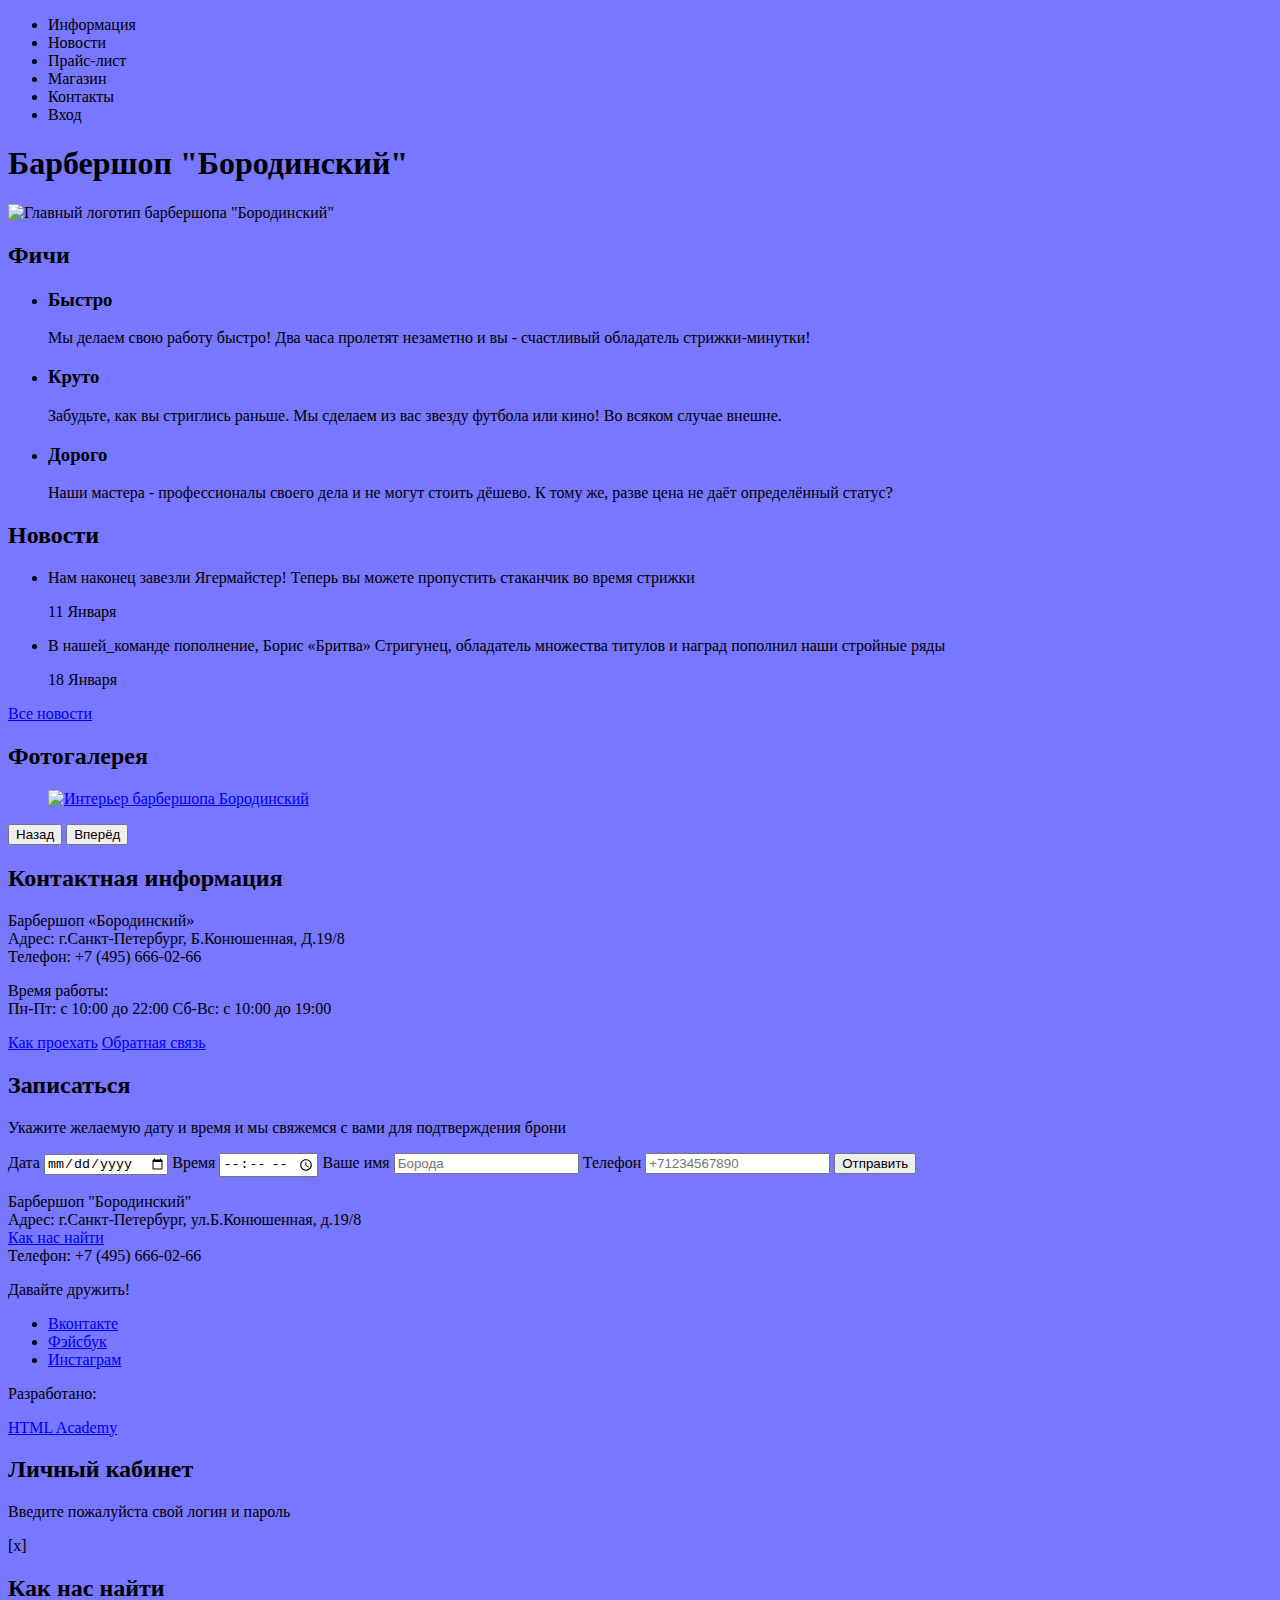
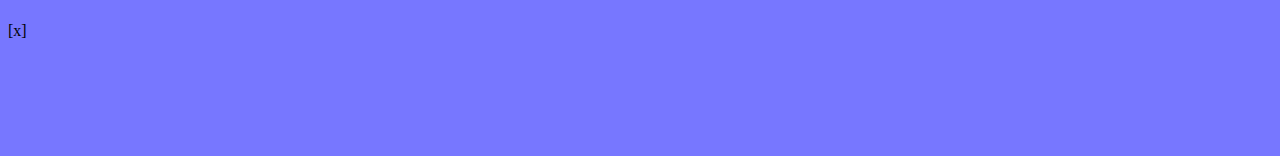
==== index.html @ 29674f90 "HA-0-Barbershop-1 Создал разметку главной страницы" ====
<!DOCTYPE html>

<html lang="ru-ru">
  <head>
    <meta charset="utf-8" />
    <meta name="viewport" content="width=device-width, initial-scale=1.0" />
    <!-- <link rel="stylesheet" href="style.css"> -->

    <link href="./../../Yoksel/Pixel-glass/styles.css" rel="stylesheet" />
    <script src="./../../Yoksel/Pixel-glass/script.js"></script>

    <!-- <link href="./../../Yoksel/outlineBorders.css " rel="stylesheet"> -->

    <style>
      html {
        background: #00f8 url(Layouts.jpg/barbershop-index.jpg) top no-repeat;
        height: 1756px;
      }

      Xbody {
        color: yellowgreen;
        opacity: 0.4;
      }

      /* 
		html>* {
			border: 1px solid crimson
		}

		html>*>* {
			border: 1px solid lime
		}

		html>*>*>* {
			border: 1px solid dodgerblue
		}
			 */
    </style>
    <title>Barbershop</title>
  </head>

  <body>
    <header class="header">
      <nav class="navigation">
        <ul class="site-navigation">
          <li>Информация</li>
          <li>Новости</li>
          <li>Прайс-лист</li>
          <li>Магазин</li>
          <li>Контакты</li>
          <li class="login-item">
            Вход
            <ul class="user-menu"></ul>
          </li>
        </ul>
      </nav>
    </header>

    <main>
      <h1 class="visually-hidden">Барбершоп "Бородинский"</h1>
      <div class="logo">
        <img src="logo.png" alt='Главный логотип барбершопа "Бородинский"' />
      </div>

      <section class="features">
        <h2 class="visually-hidden">Фичи</h2>
        <ul class="features-list">
          <li class="features-item">
            <h3>Быстро</h3>
            <p>Мы делаем свою работу быстро! Два часа пролетят незаметно и вы - счастливый обладатель стрижки-минутки!</p>
          </li>
          <li class="features-item">
            <h3>Круто</h3>
            <p>Забудьте, как вы стриглись раньше. Мы сделаем из вас звезду футбола или кино! Во всяком случае внешне.</p>
          </li>
          <li class="features-item">
            <h3>Дорого</h3>
            <p>Наши мастера - профессионалы своего дела и не могут стоить дёшево. К тому же, разве цена не даёт определённый статус?</p>
          </li>
        </ul>
      </section>

      <section class="news">
        <h2>Новости</h2>
        <ul class="news-list">
          <li class="news-item">
            <p>Нам наконец завезли Ягермайстер! Теперь вы можете пропустить стаканчик во время стрижки</p>
            <time datetime="01-11">11 Января</time>
          </li>
          <li class="news-item">
            <p>В нашей_команде пополнение, Борис «Бритва» Стригунец, обладатель множества титулов и наград пополнил наши стройные ряды</p>
            <time datetime="01-18">18 Января</time>
          </li>
        </ul>
        <a href="news.html" class="button">Все новости</a>
      </section>

      <section class="gallary">
        <h2>Фотогалерея</h2>
        <figure>
          <a href="images/interior.jpg"><img src="images/interior-small.jpg" alt="Интерьер барбершопа Бородинский" width="" height="" /></a>
        </figure>
        <button>Назад</button>
        <button>Вперёд</button>
      </section>

      <section class="contacts">
        <h2>Контактная информация</h2>
        <p>
          Барбершоп «Бородинский»<br />
          Адрес: г.Санкт-Петербург, Б.Конюшенная, Д.19/8<br />
          Телефон: +7 (495) 666-02-66
        </p>
        <p>
          Время работы:<br />
          Пн-Пт: с 10:00 до 22:00 Сб-Вс: с 10:00 до 19:00
        </p>
        <a class="button" href="map.html">Как проехать</a>
        <a class="button" href="feedback.html">Обратная связь</a>
      </section>

      <section class="appointment">
        <h2>Записаться</h2>
        <p>Укажите желаемую дату и время и мы свяжемся с вами для подтверждения брони</p>
        <form action="">
          <label for=""
            >Дата
            <input type="date" placeholder="18.10.2017" />
          </label>
          <label for=""
            >Время
            <input type="time" name="" id="" placeholder="10:00" />
          </label>
          <label for=""
            >Ваше имя
            <input type="text" placeholder="Борода" />
          </label>
          <label for=""
            >Телефон
            <input type="tel" name="" id="" placeholder="+71234567890" />
          </label>
          <button type="submit">Отправить</button>
        </form>
      </section>
    </main>

    <footer>
      <section class="footer-contacts">
        <p>
          Барбершоп "Бородинский"<br />
          Адрес: г.Санкт-Петербург, ул.Б.Конюшенная, д.19/8<br />
          <a href="map.html">Как нас найти</a><br />
          Телефон: +7 (495) 666-02-66
        </p>
      </section>
      <section class="footer-socials">
        <p>Давайте дружить!</p>
        <ul>
          <li>
            <a class="button vkontakte" href="http://vk.com" target="_blank" rel="noopener noreferrer">Вконтакте</a>
          </li>
          <li>
            <a class="button facebook" href="http://facebook.com" target="_blank" rel="noopener noreferrer">Фэйсбук</a>
          </li>
          <li>
            <a class="button instagram" href="http://instagram.com" target="_blank" rel="noopener noreferrer">Инстаграм</a>
          </li>
        </ul>
      </section>
      <section class="developer">
        <p>Разработано:</p>
        <a class="button" href="http://htmlacademy.ru" target="_blank" rel="noopener noreferrer">HTML Academy</a>
      </section>
    </footer>

    <section class="modal-login">
      <h2>Личный кабинет</h2>
      <p>Введите пожалуйста свой логин и пароль</p>
      <!-- форма для входа -->
      <span class="modal-close">[x]</span>
    </section>
    <section class="modal-map">
      <h2 class="visually-hidden">Как нас найти</h2>
      <!-- the map -->
      <span class="modal-close">[x]</span>
    </section>

    <!-- <script src="script.js"></script> -->
  </body>
</html>
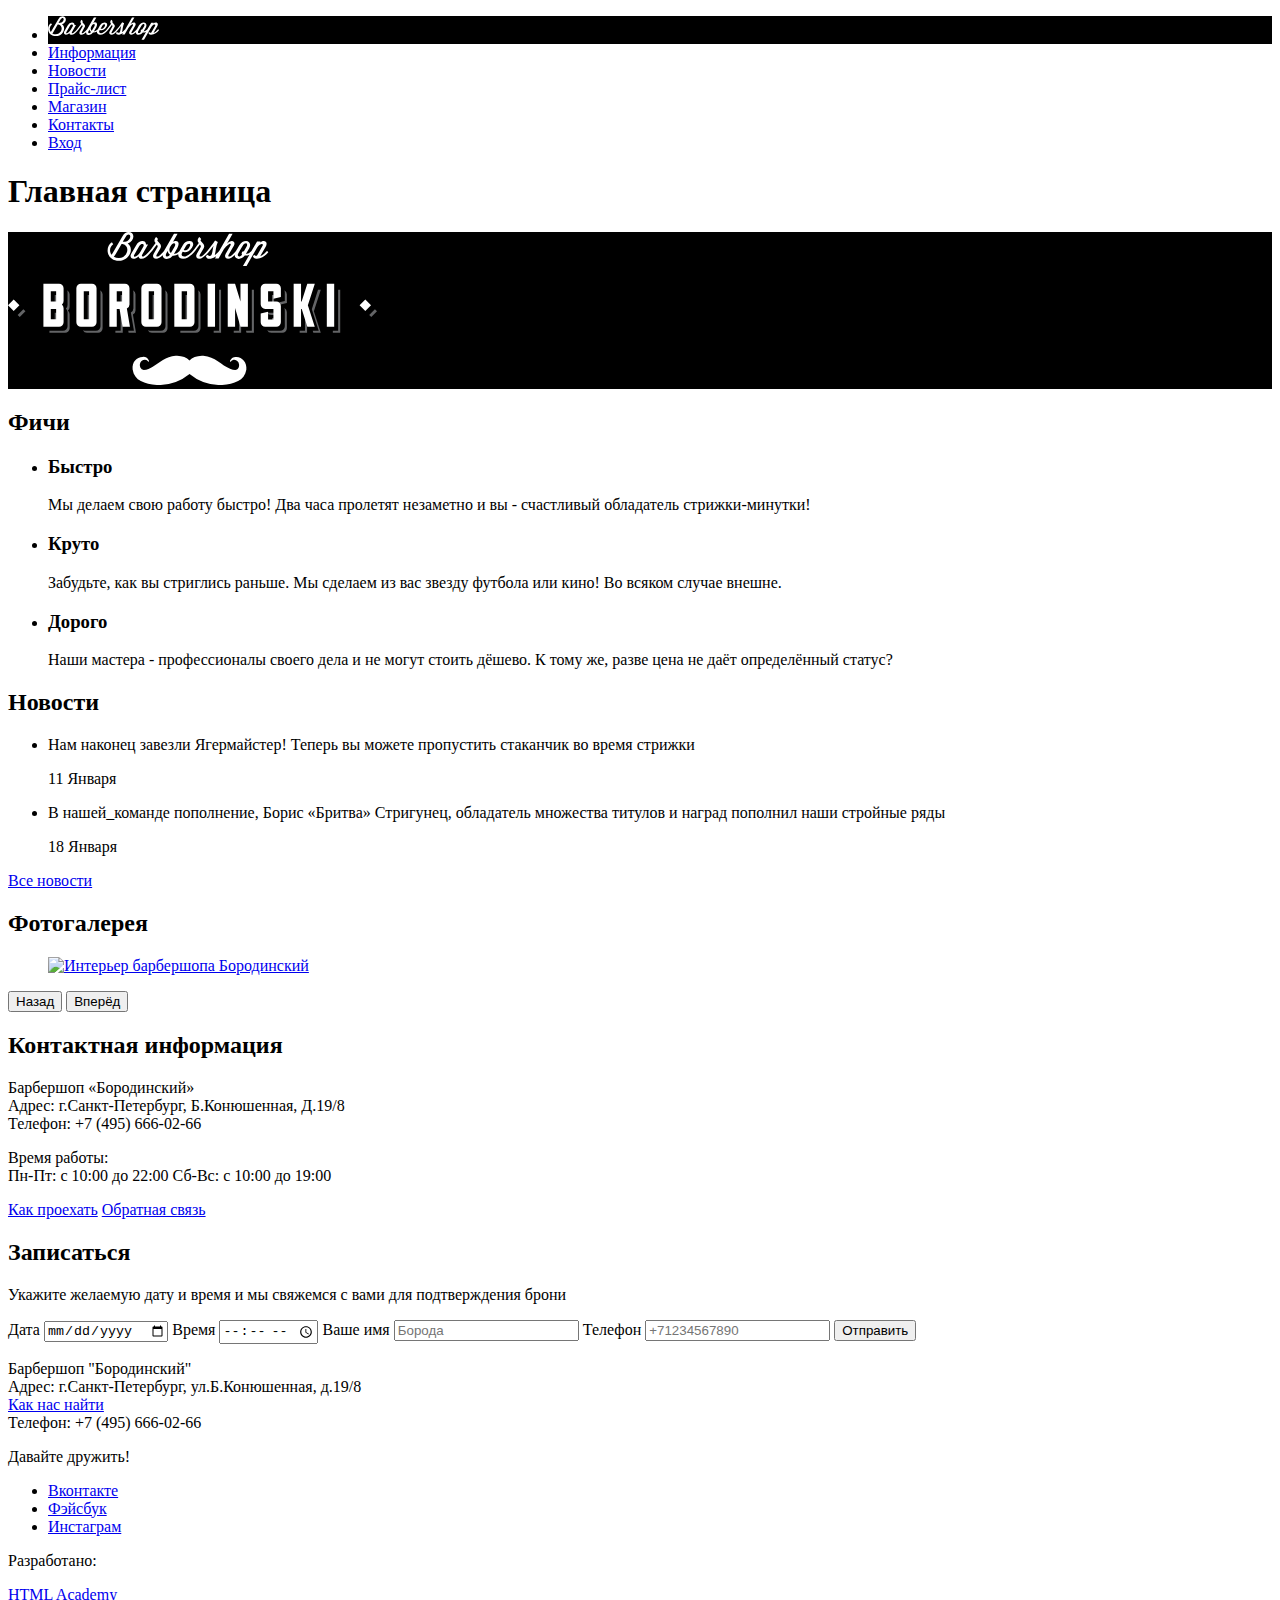
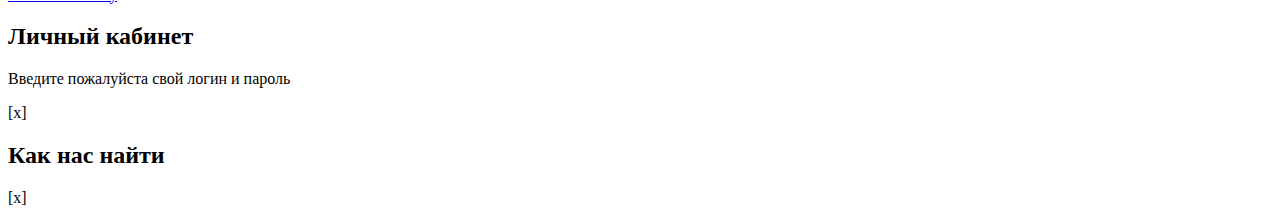
==== commit c99f7e89: "Написал страницу магазина и исправил главную" ====
--- a/index.html
+++ b/index.html
@@ -1,190 +1,161 @@
 <!DOCTYPE html>
 
 <html lang="ru-ru">
-  <head>
-    <meta charset="utf-8" />
-    <meta name="viewport" content="width=device-width, initial-scale=1.0" />
-    <!-- <link rel="stylesheet" href="style.css"> -->
 
-    <link href="./../../Yoksel/Pixel-glass/styles.css" rel="stylesheet" />
-    <script src="./../../Yoksel/Pixel-glass/script.js"></script>
+<head>
+  <meta charset="utf-8">
+  <meta name="viewport" content="width=device-width, initial-scale=1.0">
+  <link rel="stylesheet" href="Css/index.css">
 
-    <!-- <link href="./../../Yoksel/outlineBorders.css " rel="stylesheet"> -->
+  <title>Барбершоп «Бородинский»</title>
+</head>
 
-    <style>
-      html {
-        background: #00f8 url(Layouts.jpg/barbershop-index.jpg) top no-repeat;
-        height: 1756px;
-      }
+<body>
+  <header class="header">
+    <nav class="navigation">
+      <ul class="site-navigation">
+        <li class="visually-hidden item-logo">
+          <a><img src="Img/logo.svg" alt="Малый Логотип Бородинского" width="111" height="24"></a>
+        </li>
+        <li><a href="info.html">Информация</a></li>
+        <li><a href="news.html">Новости</a></li>
+        <li><a href="price.html">Прайс-лист</a></li>
+        <li><a href="shop.html">Магазин</a></li>
+        <li><a href="contacts.html">Контакты</a></li>
+        <li class="login-item">
+          <a href="#modal-login">Вход</a>
+          <ul class="user-navigation"></ul>
+        </li>
+      </ul>
+    </nav>
+  </header>
 
-      Xbody {
-        color: yellowgreen;
-        opacity: 0.4;
-      }
+  <main>
+    <h1 class="visually-hidden">Главная страница</h1>
+    <div class="main-logo">
+      <img src="Img/index-logo.svg" alt='Главный логотип барбершопа "Бородинский"' width="369" height="153">
+    </div>
 
-      /* 
-		html>* {
-			border: 1px solid crimson
-		}
-
-		html>*>* {
-			border: 1px solid lime
-		}
-
-		html>*>*>* {
-			border: 1px solid dodgerblue
-		}
-			 */
-    </style>
-    <title>Barbershop</title>
-  </head>
-
-  <body>
-    <header class="header">
-      <nav class="navigation">
-        <ul class="site-navigation">
-          <li>Информация</li>
-          <li>Новости</li>
-          <li>Прайс-лист</li>
-          <li>Магазин</li>
-          <li>Контакты</li>
-          <li class="login-item">
-            Вход
-            <ul class="user-menu"></ul>
-          </li>
-        </ul>
-      </nav>
-    </header>
-
-    <main>
-      <h1 class="visually-hidden">Барбершоп "Бородинский"</h1>
-      <div class="logo">
-        <img src="logo.png" alt='Главный логотип барбершопа "Бородинский"' />
-      </div>
-
-      <section class="features">
-        <h2 class="visually-hidden">Фичи</h2>
-        <ul class="features-list">
-          <li class="features-item">
-            <h3>Быстро</h3>
-            <p>Мы делаем свою работу быстро! Два часа пролетят незаметно и вы - счастливый обладатель стрижки-минутки!</p>
-          </li>
-          <li class="features-item">
-            <h3>Круто</h3>
-            <p>Забудьте, как вы стриглись раньше. Мы сделаем из вас звезду футбола или кино! Во всяком случае внешне.</p>
-          </li>
-          <li class="features-item">
-            <h3>Дорого</h3>
-            <p>Наши мастера - профессионалы своего дела и не могут стоить дёшево. К тому же, разве цена не даёт определённый статус?</p>
-          </li>
-        </ul>
-      </section>
-
-      <section class="news">
-        <h2>Новости</h2>
-        <ul class="news-list">
-          <li class="news-item">
-            <p>Нам наконец завезли Ягермайстер! Теперь вы можете пропустить стаканчик во время стрижки</p>
-            <time datetime="01-11">11 Января</time>
-          </li>
-          <li class="news-item">
-            <p>В нашей_команде пополнение, Борис «Бритва» Стригунец, обладатель множества титулов и наград пополнил наши стройные ряды</p>
-            <time datetime="01-18">18 Января</time>
-          </li>
-        </ul>
-        <a href="news.html" class="button">Все новости</a>
-      </section>
-
-      <section class="gallary">
-        <h2>Фотогалерея</h2>
-        <figure>
-          <a href="images/interior.jpg"><img src="images/interior-small.jpg" alt="Интерьер барбершопа Бородинский" width="" height="" /></a>
-        </figure>
-        <button>Назад</button>
-        <button>Вперёд</button>
-      </section>
-
-      <section class="contacts">
-        <h2>Контактная информация</h2>
-        <p>
-          Барбершоп «Бородинский»<br />
-          Адрес: г.Санкт-Петербург, Б.Конюшенная, Д.19/8<br />
-          Телефон: +7 (495) 666-02-66
-        </p>
-        <p>
-          Время работы:<br />
-          Пн-Пт: с 10:00 до 22:00 Сб-Вс: с 10:00 до 19:00
-        </p>
-        <a class="button" href="map.html">Как проехать</a>
-        <a class="button" href="feedback.html">Обратная связь</a>
-      </section>
-
-      <section class="appointment">
-        <h2>Записаться</h2>
-        <p>Укажите желаемую дату и время и мы свяжемся с вами для подтверждения брони</p>
-        <form action="">
-          <label for=""
-            >Дата
-            <input type="date" placeholder="18.10.2017" />
-          </label>
-          <label for=""
-            >Время
-            <input type="time" name="" id="" placeholder="10:00" />
-          </label>
-          <label for=""
-            >Ваше имя
-            <input type="text" placeholder="Борода" />
-          </label>
-          <label for=""
-            >Телефон
-            <input type="tel" name="" id="" placeholder="+71234567890" />
-          </label>
-          <button type="submit">Отправить</button>
-        </form>
-      </section>
-    </main>
-
-    <footer>
-      <section class="footer-contacts">
-        <p>
-          Барбершоп "Бородинский"<br />
-          Адрес: г.Санкт-Петербург, ул.Б.Конюшенная, д.19/8<br />
-          <a href="map.html">Как нас найти</a><br />
-          Телефон: +7 (495) 666-02-66
-        </p>
-      </section>
-      <section class="footer-socials">
-        <p>Давайте дружить!</p>
-        <ul>
-          <li>
-            <a class="button vkontakte" href="http://vk.com" target="_blank" rel="noopener noreferrer">Вконтакте</a>
-          </li>
-          <li>
-            <a class="button facebook" href="http://facebook.com" target="_blank" rel="noopener noreferrer">Фэйсбук</a>
-          </li>
-          <li>
-            <a class="button instagram" href="http://instagram.com" target="_blank" rel="noopener noreferrer">Инстаграм</a>
-          </li>
-        </ul>
-      </section>
-      <section class="developer">
-        <p>Разработано:</p>
-        <a class="button" href="http://htmlacademy.ru" target="_blank" rel="noopener noreferrer">HTML Academy</a>
-      </section>
-    </footer>
-
-    <section class="modal-login">
-      <h2>Личный кабинет</h2>
-      <p>Введите пожалуйста свой логин и пароль</p>
-      <!-- форма для входа -->
-      <span class="modal-close">[x]</span>
-    </section>
-    <section class="modal-map">
-      <h2 class="visually-hidden">Как нас найти</h2>
-      <!-- the map -->
-      <span class="modal-close">[x]</span>
+    <section class="features">
+      <h2 class="visually-hidden">Фичи</h2>
+      <ul class="features-list">
+        <li class="features-item">
+          <h3>Быстро</h3>
+          <p>Мы делаем свою работу быстро! Два часа пролетят незаметно и вы - счастливый обладатель стрижки-минутки!</p>
+        </li>
+        <li class="features-item">
+          <h3>Круто</h3>
+          <p>Забудьте, как вы стриглись раньше. Мы сделаем из вас звезду футбола или кино! Во всяком случае внешне.</p>
+        </li>
+        <li class="features-item">
+          <h3>Дорого</h3>
+          <p>Наши мастера - профессионалы своего дела и не могут стоить дёшево. К тому же, разве цена не даёт определённый статус?</p>
+        </li>
+      </ul>
     </section>
 
-    <!-- <script src="script.js"></script> -->
-  </body>
+    <section class="news">
+      <h2>Новости</h2>
+      <ul class="news-list">
+        <li class="news-item">
+          <p>Нам наконец завезли Ягермайстер! Теперь вы можете пропустить стаканчик во время стрижки</p>
+          <time datetime="01-11">11 Января</time>
+        </li>
+        <li class="news-item">
+          <p>В нашей_команде пополнение, Борис «Бритва» Стригунец, обладатель множества титулов и наград пополнил наши стройные ряды</p>
+          <time datetime="01-18">18 Января</time>
+        </li>
+      </ul>
+      <a href="news.html" class="button">Все новости</a>
+    </section>
+
+    <section class="gallary">
+      <h2>Фотогалерея</h2>
+      <figure>
+        <a href="Img/interior.jpg"><img src="Img/interior-small.jpg" alt="Интерьер барбершопа Бородинский" width="" height=""></a>
+      </figure>
+      <button>Назад</button>
+      <button>Вперёд</button>
+    </section>
+
+    <section class="contacts">
+      <h2>Контактная информация</h2>
+      <p>
+        Барбершоп «Бородинский»<br>
+        Адрес: г.Санкт-Петербург, Б.Конюшенная, Д.19/8<br>
+        Телефон: +7 (495) 666-02-66
+      </p>
+      <p>
+        Время работы:<br>
+        Пн-Пт: с 10:00 до 22:00 Сб-Вс: с 10:00 до 19:00
+      </p>
+      <a class="button" href="#modal-map">Как проехать</a>
+      <a class="button" href="feedback.html">Обратная связь</a>
+    </section>
+
+    <section class="appointment">
+      <h2>Записаться</h2>
+      <p>Укажите желаемую дату и время и мы свяжемся с вами для подтверждения брони</p>
+      <form action="">
+        <label>Дата
+          <input type="date">
+        </label>
+        <label>Время
+          <input type="time">
+        </label>
+        <label>Ваше имя
+          <input type="text" placeholder="Борода">
+        </label>
+        <label>Телефон
+          <input type="tel" placeholder="+71234567890">
+        </label>
+        <button type="submit">Отправить</button>
+      </form>
+    </section>
+  </main>
+
+  <footer>
+    <div class="footer-contacts">
+      <p>
+        Барбершоп "Бородинский"<br>
+        Адрес: г.Санкт-Петербург, ул.Б.Конюшенная, д.19/8<br>
+        <a href="map.html">Как нас найти</a><br>
+        Телефон: +7 (495) 666-02-66
+      </p>
+    </div>
+    <div class="footer-socials">
+      <p>Давайте дружить!</p>
+      <ul>
+        <li>
+          <a class="button vkontakte" href="http://vk.com" target="_blank" rel="noopener noreferrer">Вконтакте</a>
+        </li>
+        <li>
+          <a class="button facebook" href="http://facebook.com" target="_blank" rel="noopener noreferrer">Фэйсбук</a>
+        </li>
+        <li>
+          <a class="button instagram" href="http://instagram.com" target="_blank" rel="noopener noreferrer">Инстаграм</a>
+        </li>
+      </ul>
+    </div>
+    <div class="developer">
+      <p>Разработано:</p>
+      <a class="button" href="http://htmlacademy.ru" target="_blank" rel="noopener noreferrer">HTML Academy</a>
+    </div>
+  </footer>
+
+  <section id="modal-login">
+    <h2>Личный кабинет</h2>
+    <p>Введите пожалуйста свой логин и пароль</p>
+    <!-- форма для входа -->
+    <span class="modal-close">[x]</span>
+  </section>
+  <section id="modal-map">
+    <h2 class="visually-hidden">Как нас найти</h2>
+    <!-- the map -->
+    <span class="modal-close">[x]</span>
+  </section>
+
+  <!-- <script src="script.js"></script> -->
+</body>
+
 </html>
--- a/Css/index.css
+++ b/Css/index.css
@@ -0,0 +1,4 @@
+.item-logo,
+.main-logo {
+  background-color: black;
+}
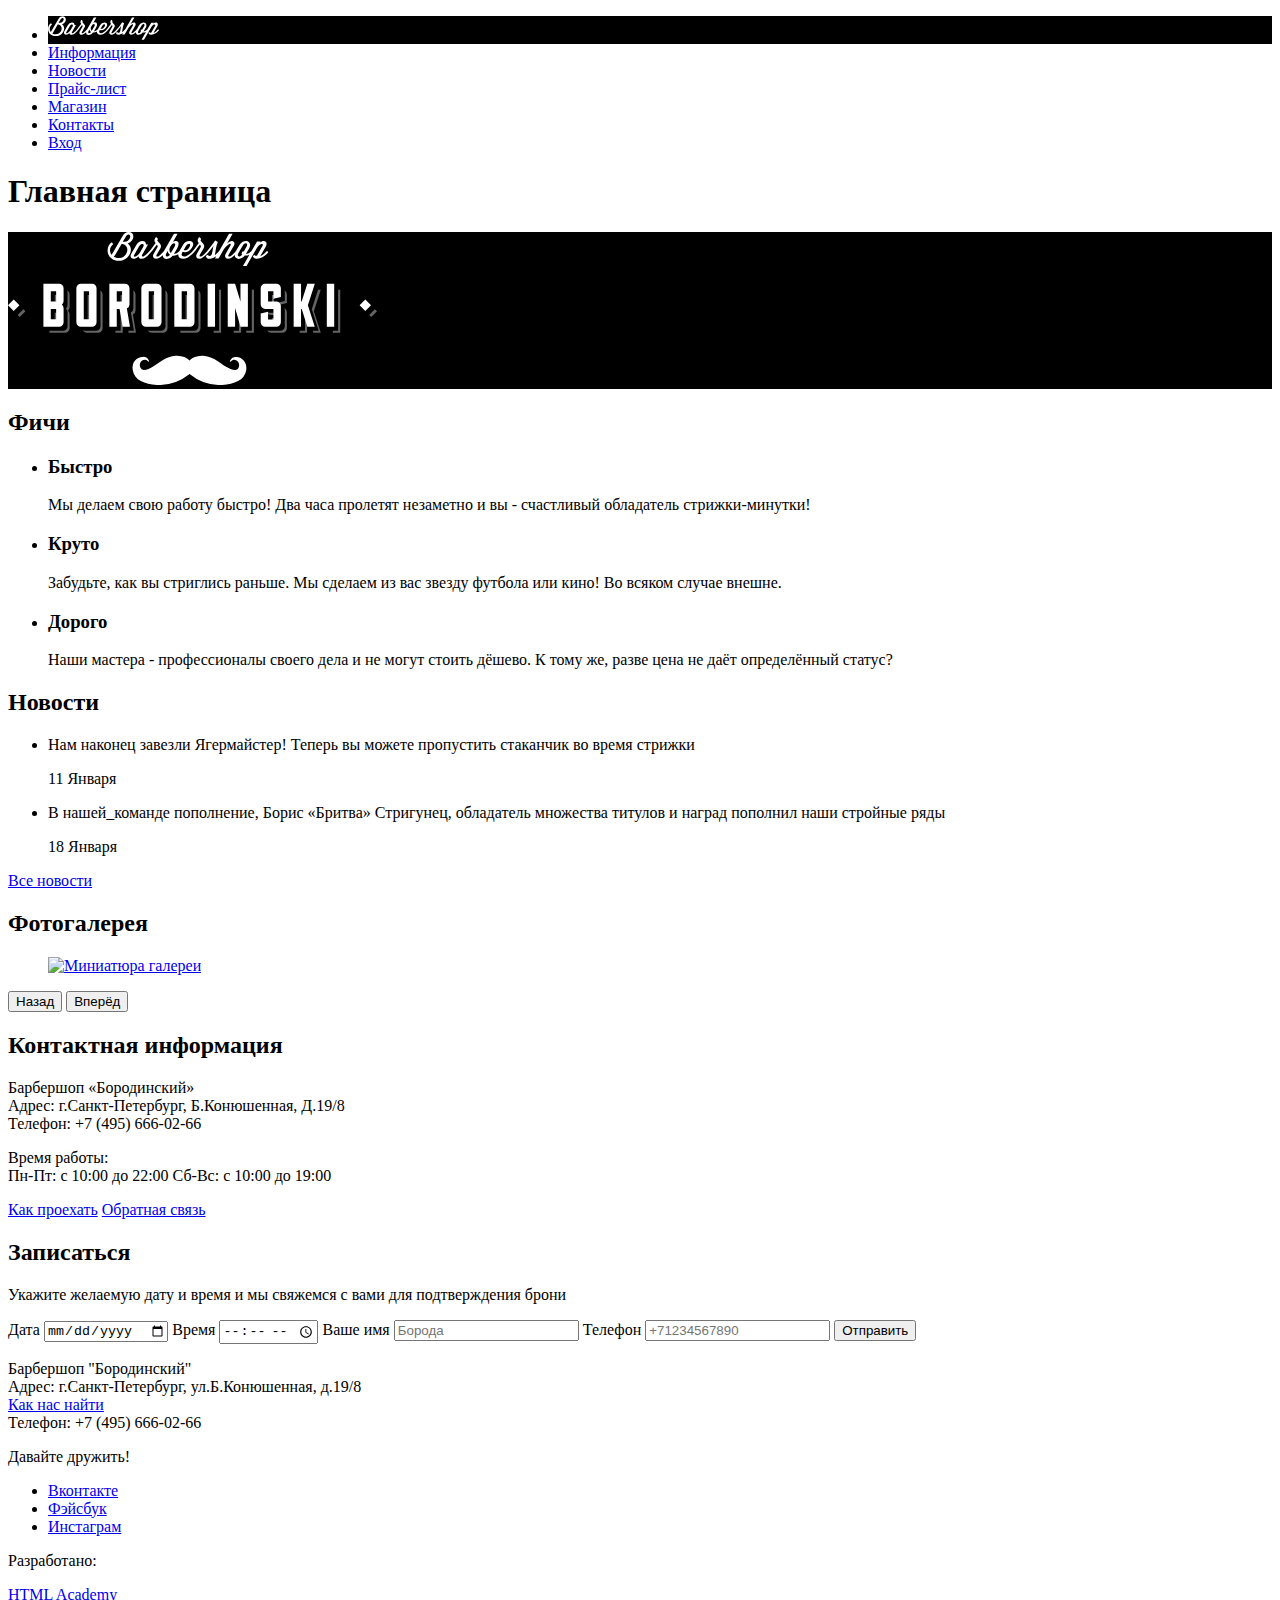
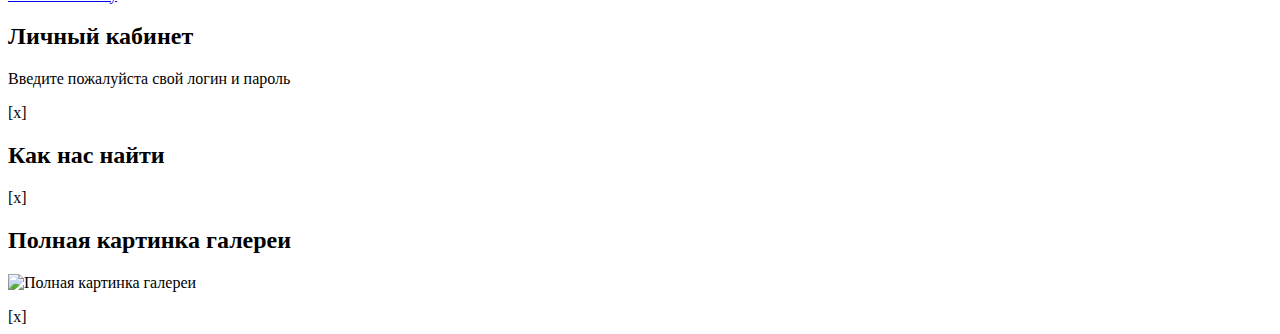
==== commit 63f9f5ad: "Написал страницу позиции товара." ====
--- a/index.html
+++ b/index.html
@@ -14,7 +14,7 @@
   <header class="header">
     <nav class="navigation">
       <ul class="site-navigation">
-        <li class="visually-hidden item-logo">
+        <li class="visually-hidden item-logo site-navigation--active">
           <a><img src="Img/logo.svg" alt="Малый Логотип Бородинского" width="111" height="24"></a>
         </li>
         <li><a href="info.html">Информация</a></li>
@@ -72,7 +72,8 @@
     <section class="gallary">
       <h2>Фотогалерея</h2>
       <figure>
-        <a href="Img/interior.jpg"><img src="Img/interior-small.jpg" alt="Интерьер барбершопа Бородинский" width="" height=""></a>
+        <a href="#modal-gallary-fig">
+          <img src="Img/fig-small.jpg" alt="Миниатюра галереи" width="200" height="150"></a>
       </figure>
       <button>Назад</button>
       <button>Вперёд</button>
@@ -96,7 +97,7 @@
     <section class="appointment">
       <h2>Записаться</h2>
       <p>Укажите желаемую дату и время и мы свяжемся с вами для подтверждения брони</p>
-      <form action="">
+      <form>
         <label>Дата
           <input type="date">
         </label>
@@ -154,6 +155,13 @@
     <!-- the map -->
     <span class="modal-close">[x]</span>
   </section>
+  <section id="modal-gallary-fig">
+    <h2>Полная картинка галереи</h2>
+    <p>
+      <img src="Img/fig.jpg" alt="Полная картинка галереи">
+    </p>
+    <span class="close">[x]</span>
+  </section>
 
   <!-- <script src="script.js"></script> -->
 </body>
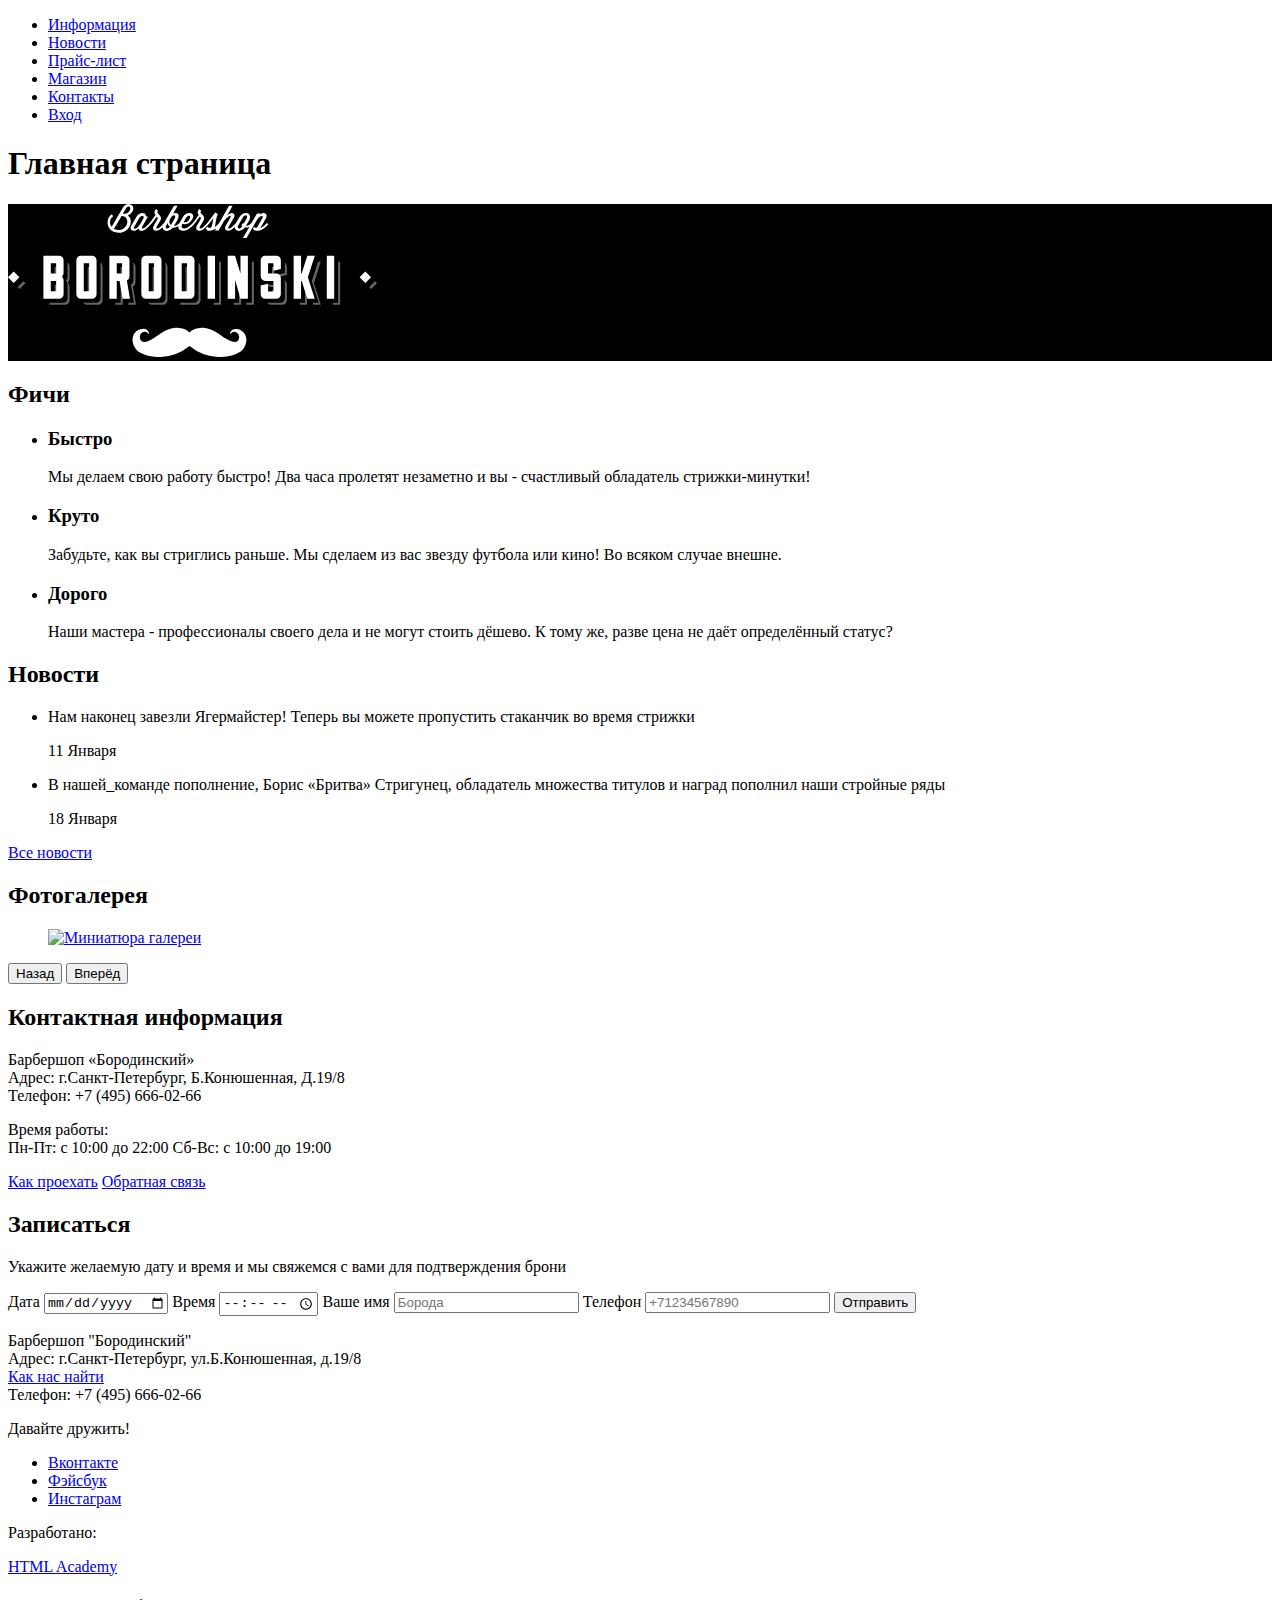
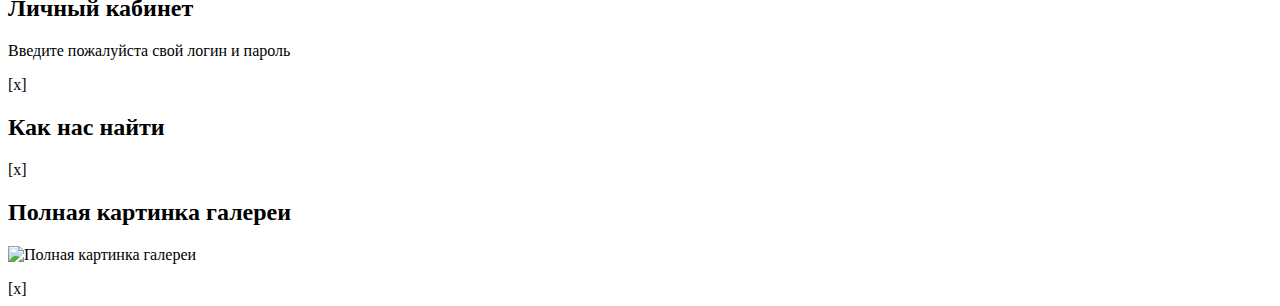
==== commit 9400e4b1: "Разметил страницу прайса. Мелкие правки." ====
--- a/index.html
+++ b/index.html
@@ -5,7 +5,7 @@
 <head>
   <meta charset="utf-8">
   <meta name="viewport" content="width=device-width, initial-scale=1.0">
-  <link rel="stylesheet" href="Css/index.css">
+  <link rel="stylesheet" href="Css/style.css">
 
   <title>Барбершоп «Бородинский»</title>
 </head>
@@ -14,8 +14,8 @@
   <header class="header">
     <nav class="navigation">
       <ul class="site-navigation">
-        <li class="visually-hidden item-logo site-navigation--active">
-          <a><img src="Img/logo.svg" alt="Малый Логотип Бородинского" width="111" height="24"></a>
+        <li class="visually-hidden item-logo site-navigation--active" hidden>
+          <a class="site-navigation--current"><img src="Img/logo.svg" alt="Малый Логотип Бородинского" width="111" height="24"></a>
         </li>
         <li><a href="info.html">Информация</a></li>
         <li><a href="news.html">Новости</a></li>
@@ -24,7 +24,7 @@
         <li><a href="contacts.html">Контакты</a></li>
         <li class="login-item">
           <a href="#modal-login">Вход</a>
-          <ul class="user-navigation"></ul>
+          <ul class="user-navigation" hidden></ul>
         </li>
       </ul>
     </nav>
--- a/Css/style.css
+++ b/Css/style.css
@@ -0,0 +1,9 @@
+.item-logo,
+.main-logo {
+  background-color: black;
+}
+
+x[hidden] {
+  display: block;
+  border: 2px solid red;
+}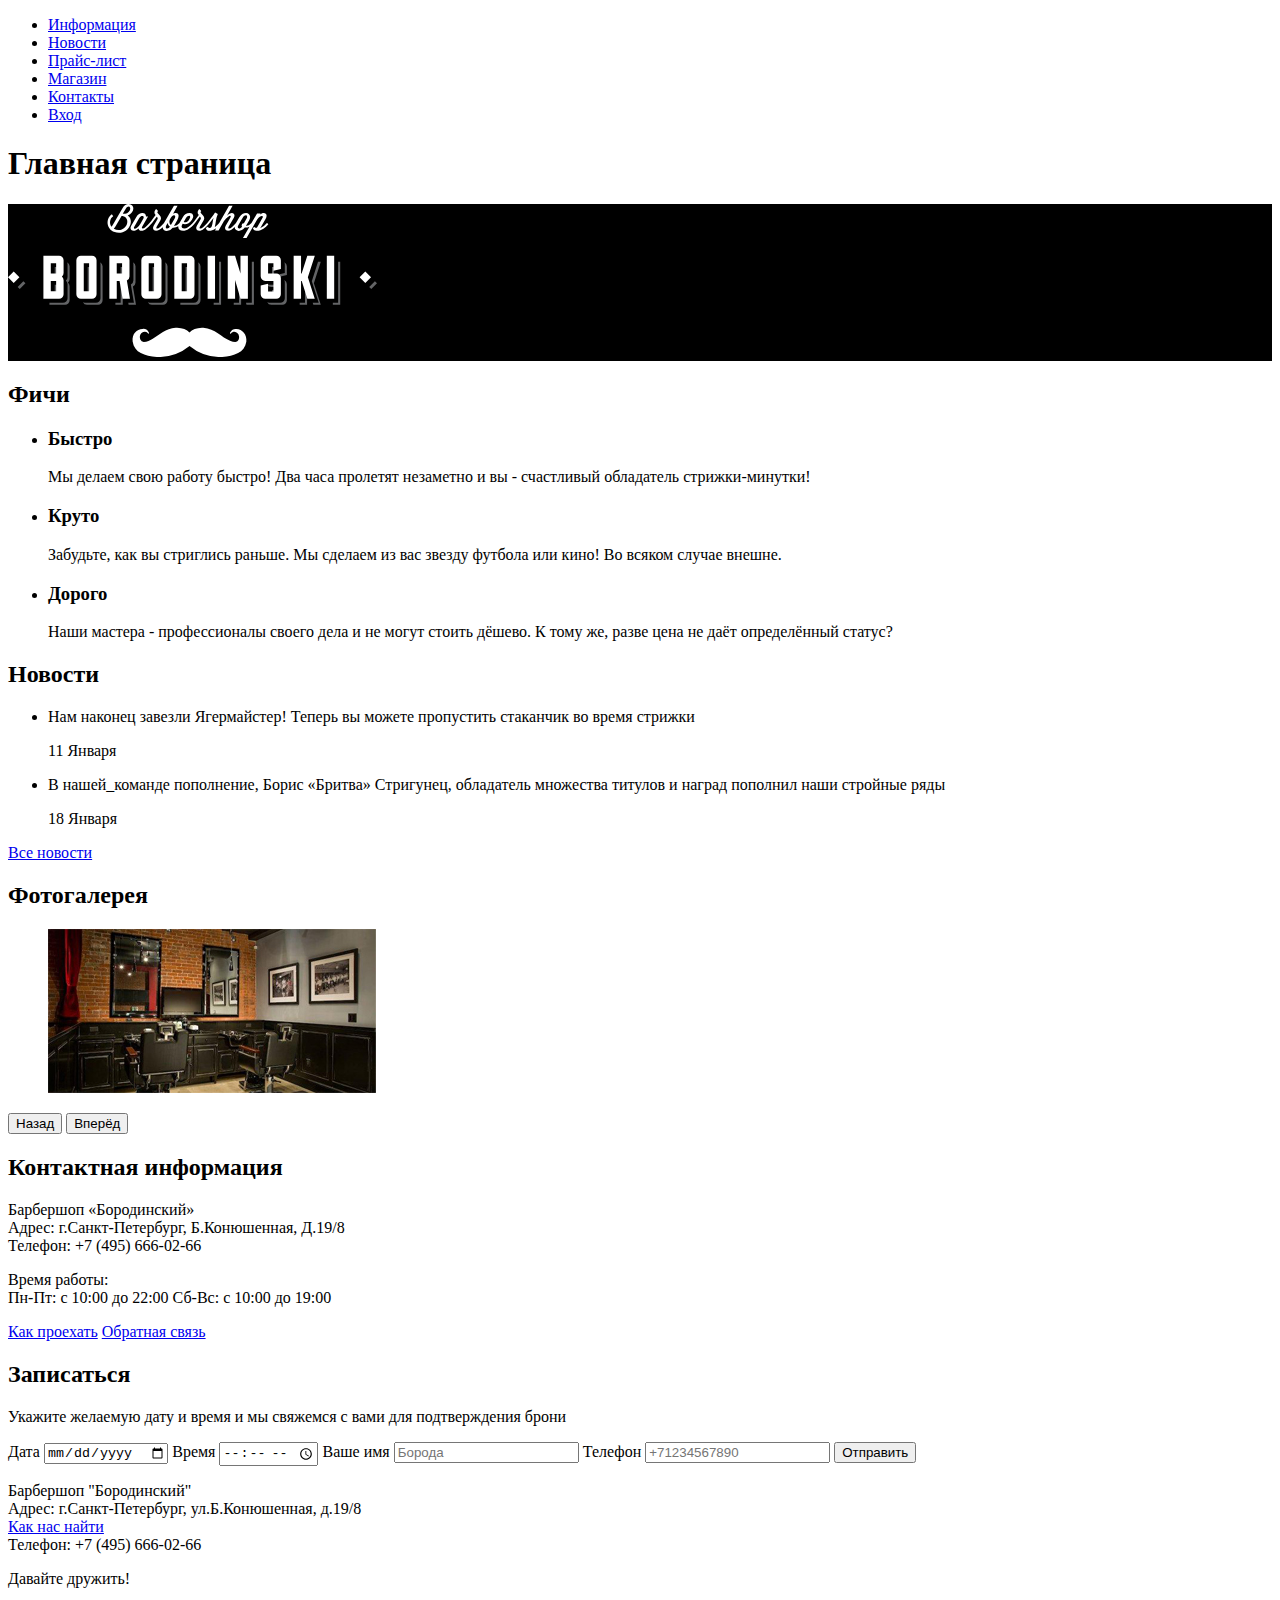
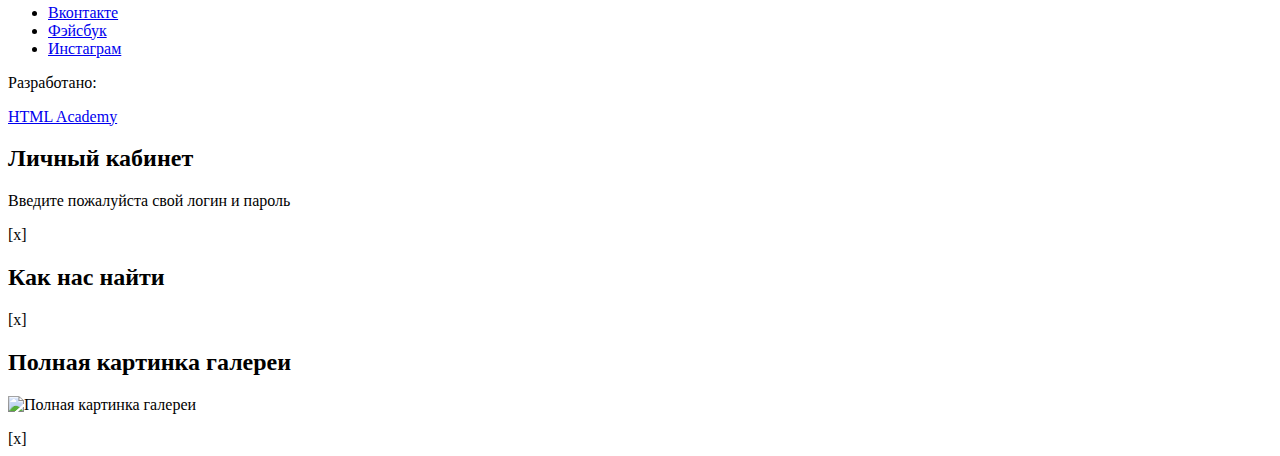
==== commit 9095c3b0: "Fix pictures" ====
--- a/index.html
+++ b/index.html
@@ -73,7 +73,7 @@
       <h2>Фотогалерея</h2>
       <figure>
         <a href="#modal-gallary-fig">
-          <img src="Img/fig-small.jpg" alt="Миниатюра галереи" width="200" height="150"></a>
+          <img src="Pic/fig-small.jpg" alt="Миниатюра галереи" width="328" height="164"></a>
       </figure>
       <button>Назад</button>
       <button>Вперёд</button>
@@ -158,7 +158,7 @@
   <section id="modal-gallary-fig">
     <h2>Полная картинка галереи</h2>
     <p>
-      <img src="Img/fig.jpg" alt="Полная картинка галереи">
+      <img src="Pic/fig.jpg" alt="Полная картинка галереи">
     </p>
     <span class="close">[x]</span>
   </section>
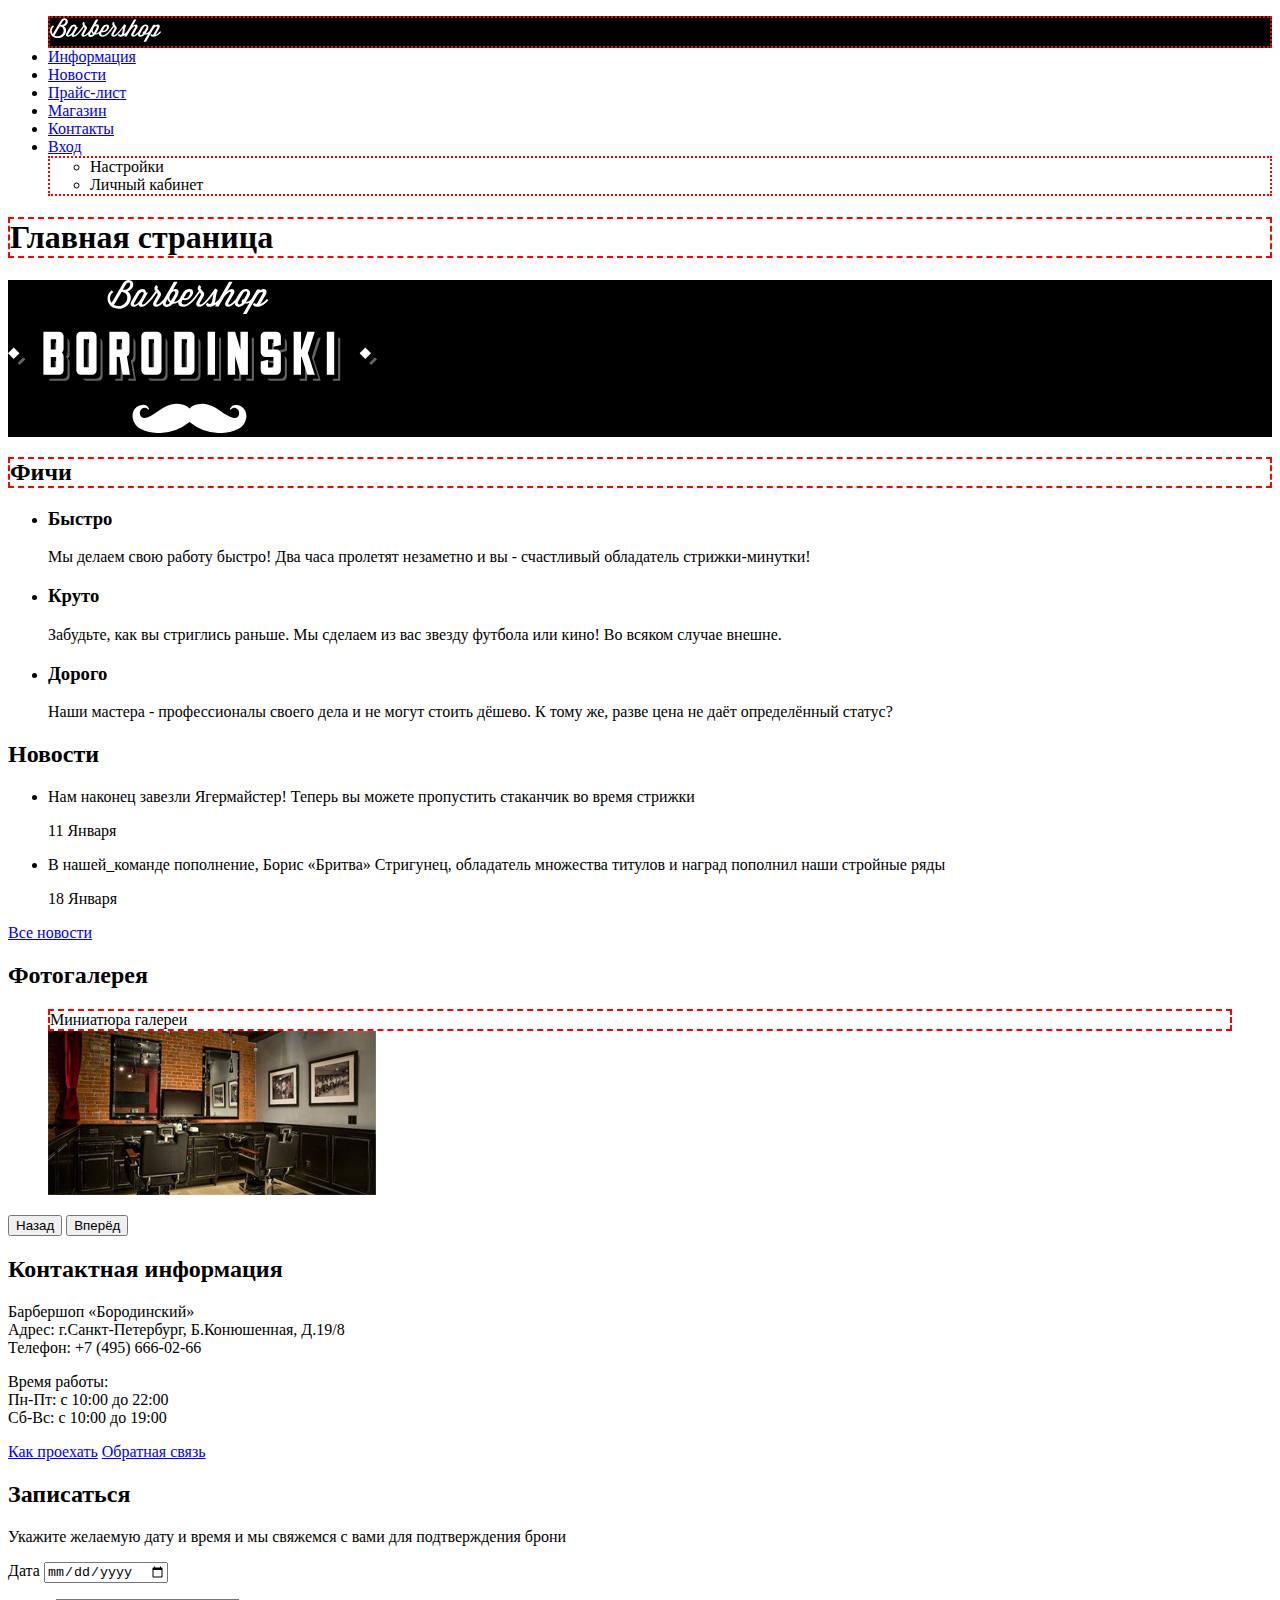
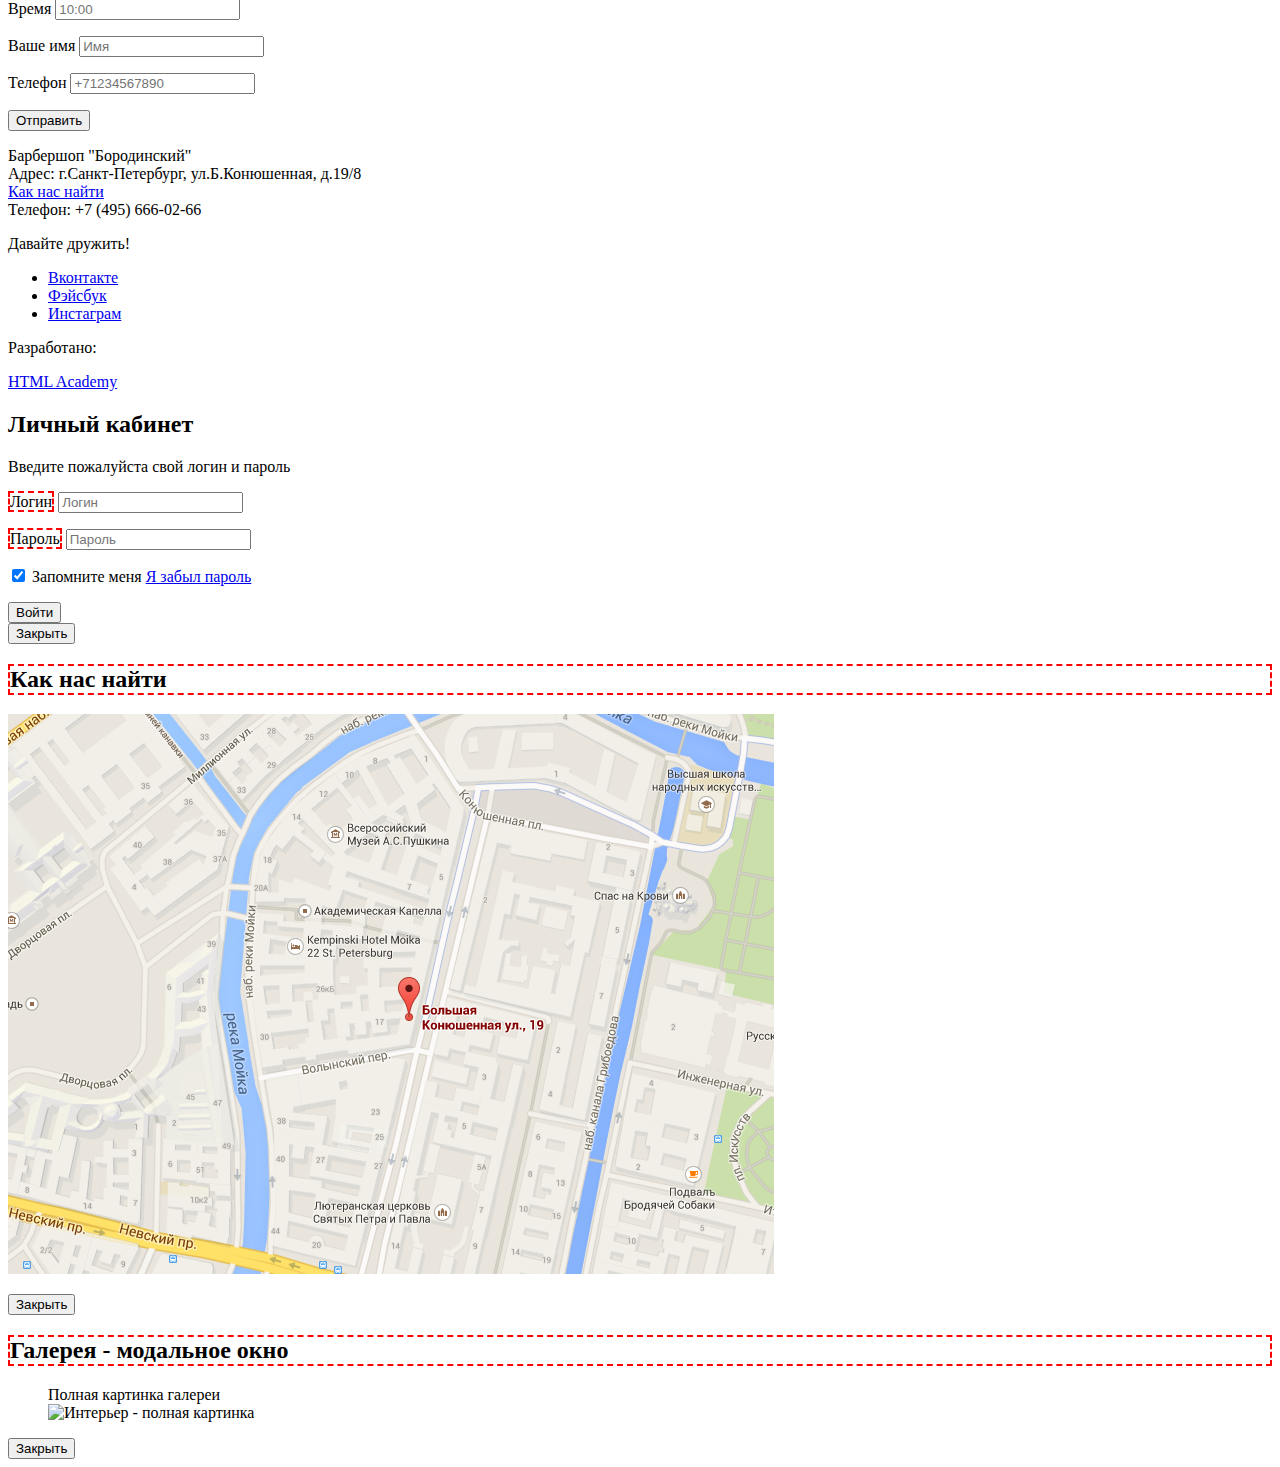
==== commit cfb5ace9: "Added accessibility and many corrections." ====
--- a/index.html
+++ b/index.html
@@ -7,24 +7,29 @@
   <meta name="viewport" content="width=device-width, initial-scale=1.0">
   <link rel="stylesheet" href="Css/style.css">
 
-  <title>Барбершоп «Бородинский»</title>
+  <title>Барбершоп «Бородинский» - главная страница</title>
 </head>
 
 <body>
-  <header class="header">
-    <nav class="navigation">
-      <ul class="site-navigation">
-        <li class="visually-hidden item-logo site-navigation--active" hidden>
-          <a class="site-navigation--current"><img src="Img/logo.svg" alt="Малый Логотип Бородинского" width="111" height="24"></a>
+  <header class="body-header">
+    <nav class="body-header__nav">
+      <ul class="site-menu">
+        <li class="site-menu__logo site-menu__current" hidden>
+          <a>
+            <img src="Img/logo.svg" alt="Малый логотип Бородинского" width="111" height="24">
+          </a>
         </li>
         <li><a href="info.html">Информация</a></li>
         <li><a href="news.html">Новости</a></li>
         <li><a href="price.html">Прайс-лист</a></li>
         <li><a href="shop.html">Магазин</a></li>
         <li><a href="contacts.html">Контакты</a></li>
-        <li class="login-item">
-          <a href="#modal-login">Вход</a>
-          <ul class="user-navigation" hidden></ul>
+        <li class="site-menu__login">
+          <a class="login-link" href="#modal-login">Вход</a>
+          <ul class="user-menu" hidden>
+            <li>Настройки</li>
+            <li>Личный кабинет</li>
+          </ul>
         </li>
       </ul>
     </nav>
@@ -72,8 +77,9 @@
     <section class="gallary">
       <h2>Фотогалерея</h2>
       <figure>
+        <figcaption class="visually-hidden">Миниатюра галереи</figcaption>
         <a href="#modal-gallary-fig">
-          <img src="Pic/fig-small.jpg" alt="Миниатюра галереи" width="328" height="164"></a>
+          <img src="Pic/fig-small.jpg" alt="Интерьер - миниатюра" width="328" height="164"></a>
       </figure>
       <button>Назад</button>
       <button>Вперёд</button>
@@ -87,8 +93,9 @@
         Телефон: +7 (495) 666-02-66
       </p>
       <p>
-        Время работы:<br>
-        Пн-Пт: с 10:00 до 22:00 Сб-Вс: с 10:00 до 19:00
+        Время работы: <br>
+        Пн-Пт: с 10:00 до 22:00 <br>
+        Сб-Вс: с 10:00 до 19:00
       </p>
       <a class="button" href="#modal-map">Как проехать</a>
       <a class="button" href="feedback.html">Обратная связь</a>
@@ -97,20 +104,25 @@
     <section class="appointment">
       <h2>Записаться</h2>
       <p>Укажите желаемую дату и время и мы свяжемся с вами для подтверждения брони</p>
-      <form>
-        <label>Дата
-          <input type="date">
-        </label>
-        <label>Время
-          <input type="time">
-        </label>
-        <label>Ваше имя
-          <input type="text" placeholder="Борода">
-        </label>
-        <label>Телефон
-          <input type="tel" placeholder="+71234567890">
-        </label>
-        <button type="submit">Отправить</button>
+      <form method="post" action="http://echo.htmlacademy.ru">
+        <p>
+          <label for="app-date">Дата</label>
+          <input id="app-date" type="date" name="app-date">
+        </p>
+        <p>
+          <label for="app-time">Время</label>
+          <input id="app-time" type="text" name="app-time" placeholder="10:00" pattern="[0-2][0-9]:[0-5][0-9] *">
+        </p>
+        <p>
+          <label for="app-name">Ваше имя</label>
+          <input id="app-name" type="text" name="app-name" placeholder="Имя">
+        </p>
+        <p>
+          <label for="app-tel">Телефон</label>
+          <input id="app-tel" type="tel" name="app-tel" placeholder="+71234567890">
+        </p>
+        <!-- <button type="submit">Отправить</button> -->
+        <input type="submit" value="Отправить">
       </form>
     </section>
   </main>
@@ -120,7 +132,7 @@
       <p>
         Барбершоп "Бородинский"<br>
         Адрес: г.Санкт-Петербург, ул.Б.Конюшенная, д.19/8<br>
-        <a href="map.html">Как нас найти</a><br>
+        <a href="#modal-map">Как нас найти</a><br>
         Телефон: +7 (495) 666-02-66
       </p>
     </div>
@@ -148,19 +160,48 @@
     <h2>Личный кабинет</h2>
     <p>Введите пожалуйста свой логин и пароль</p>
     <!-- форма для входа -->
-    <span class="modal-close">[x]</span>
+    <form action="" method="get">
+      <p>
+        <label class="visually-hidden" for="login">Логин</label>
+        <input type="text" name="login" id="login" placeholder="Логин">
+      </p>
+      <p>
+        <label class="visually-hidden" for="password">Пароль</label>
+        <input type="password" name="password" id="password" placeholder="Пароль">
+      </p>
+      <p>
+        <label for="">
+          <input class="visually-hidden" type="checkbox" name="remember" id="" checked>
+          <span class="checkbox-styled"></span>
+          Запомните меня
+        </label>
+        <a class="password-recovery" href="recovery.html">Я забыл пароль</a>
+      </p>
+      <input type="submit" value="Войти">
+      <!-- <button type="submit">Войти</button> -->
+    </form>
+
+    <!-- <span class="modal-close">[x]</span> -->
+    <input class="modal-close" type="button" value="Закрыть">
   </section>
+
   <section id="modal-map">
     <h2 class="visually-hidden">Как нас найти</h2>
-    <!-- the map -->
-    <span class="modal-close">[x]</span>
+    <p>
+      <img src="Pic/map.png" alt="Офис компании по адресу ул. Большая Конюшенная 19/8, Санкт-Петербург" width="766" height="560">
+    </p>
+    <input class="modal-close" type="button" value="Закрыть">
+    <!-- <span class="modal-close">[x]</span> -->
   </section>
+
   <section id="modal-gallary-fig">
-    <h2>Полная картинка галереи</h2>
-    <p>
-      <img src="Pic/fig.jpg" alt="Полная картинка галереи">
-    </p>
-    <span class="close">[x]</span>
+    <h2 class="visually-hidden">Галерея - модальное окно</h2>
+    <figure>
+      <figcaption>Полная картинка галереи</figcaption>
+      <img src="Pic/fig.jpg" alt="Интерьер - полная картинка">
+    </figure>
+    <input class="modal-close" type="button" value="Закрыть">    
+    <!-- <span class="close">[x]</span> -->
   </section>
 
   <!-- <script src="script.js"></script> -->
--- a/Css/style.css
+++ b/Css/style.css
@@ -1,9 +1,25 @@
-.item-logo,
+.site-menu__logo,
 .main-logo {
   background-color: black;
 }
 
-x[hidden] {
+[hidden] {
   display: block;
-  border: 2px solid red;
+  border: 2px dotted red;
+}
+
+X.visually-hidden {
+   position: absolute;
+   
+   width: 1px;
+   height: 1px;
+   margin: -1px;
+   border: 0;
+   padding: 0;
+   
+   clip: rect(0 0 0 0);
+   overflow: hidden;
+}
+.visually-hidden {
+  border: 2px dashed red;
 }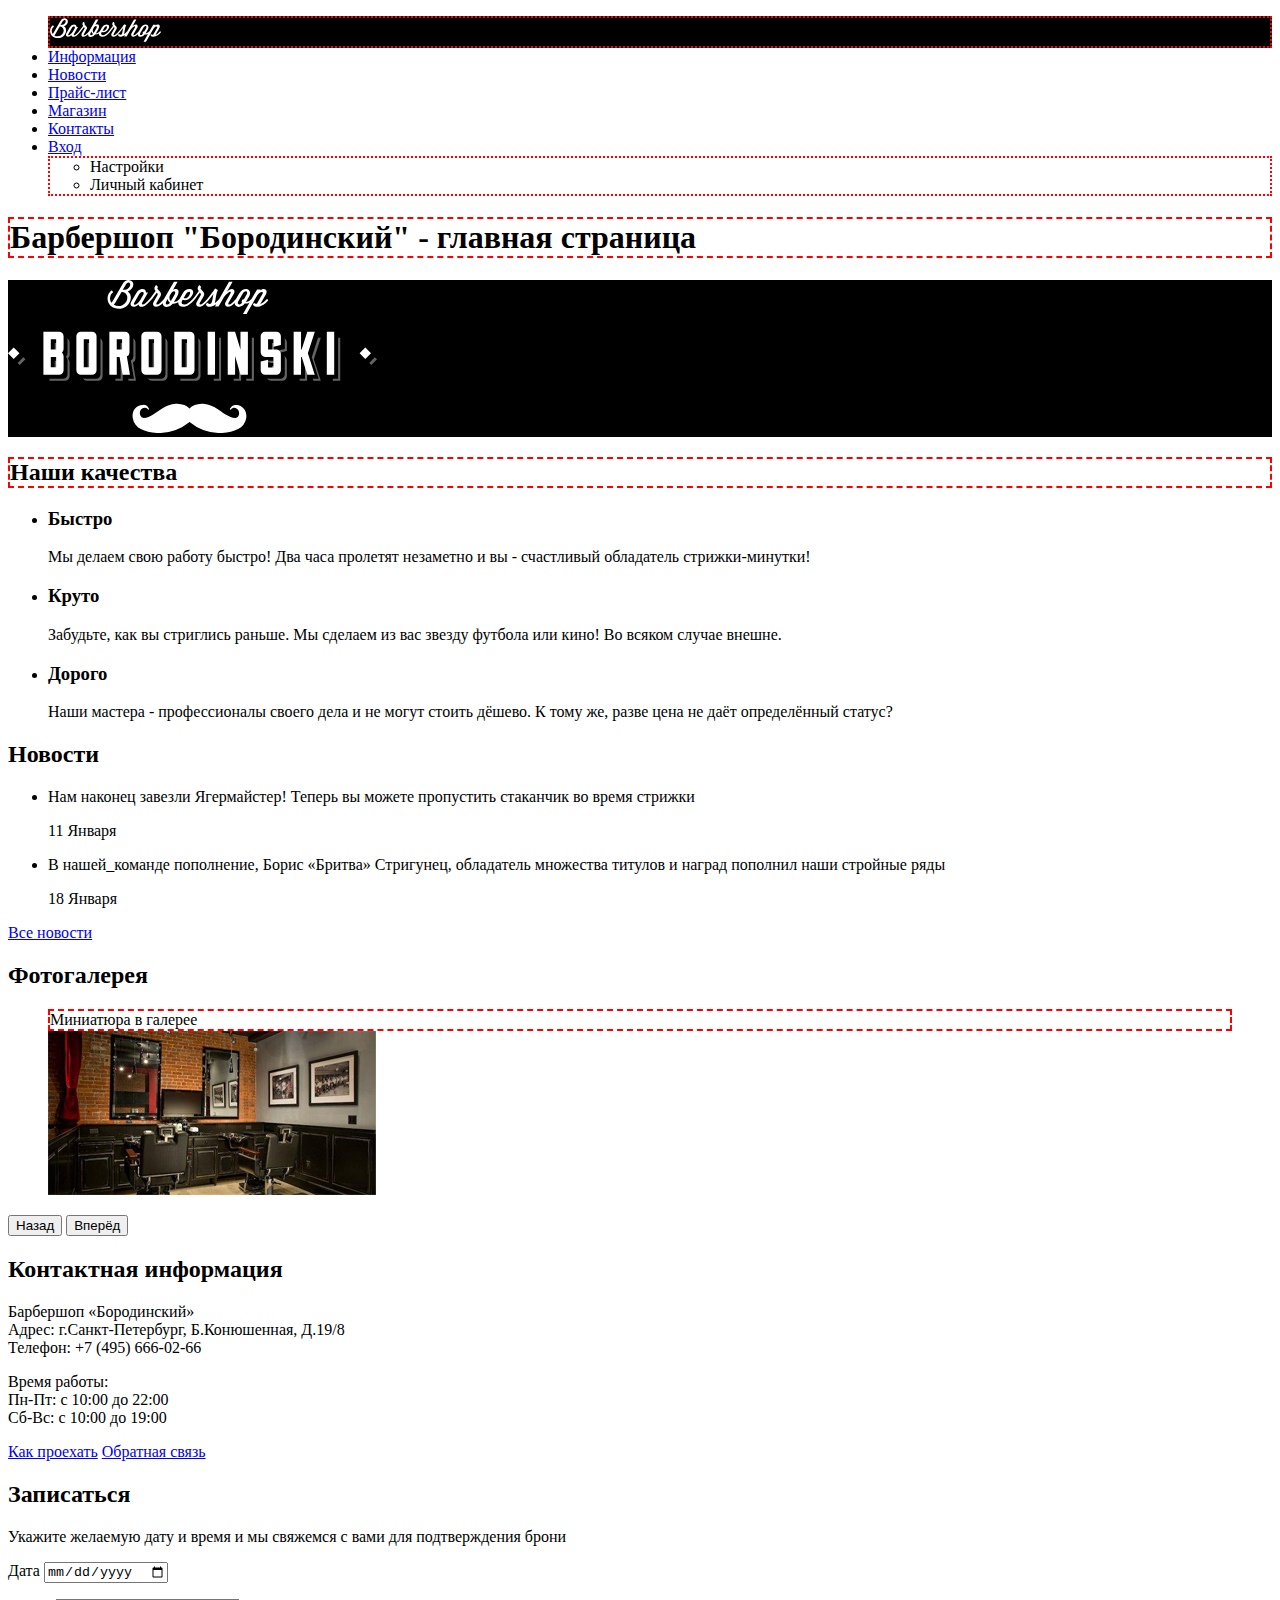
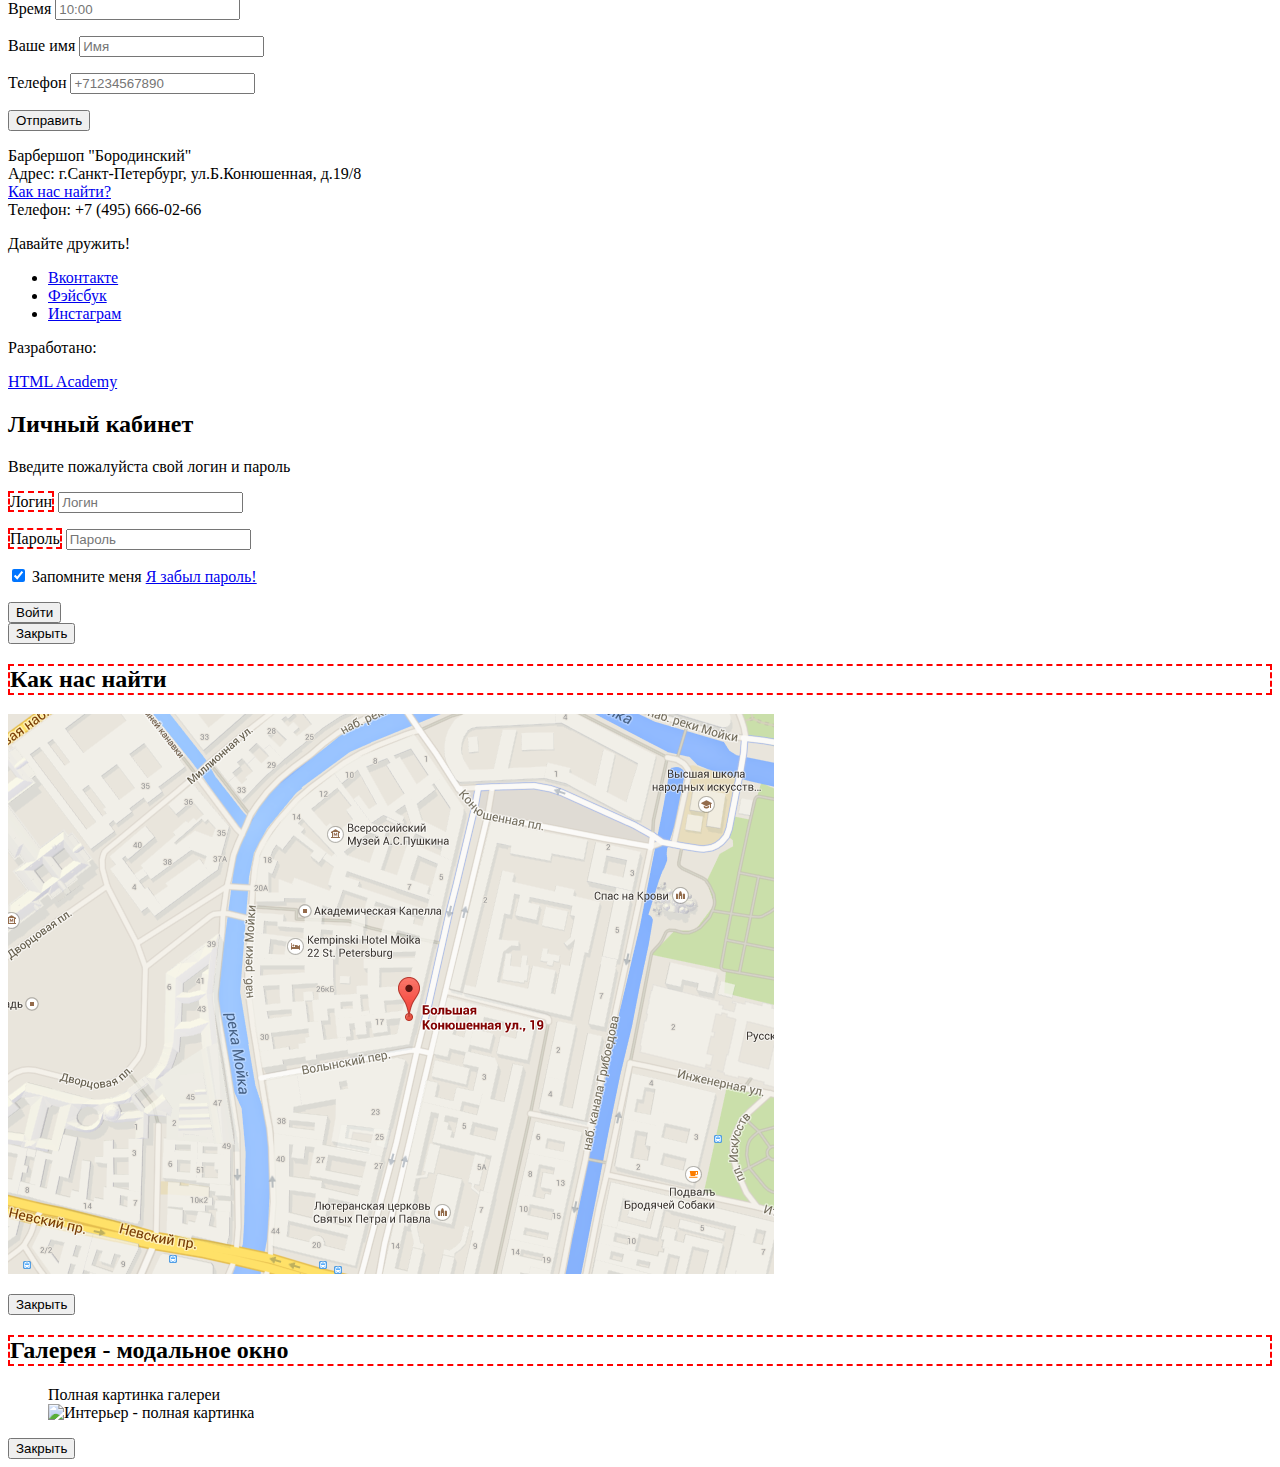
==== commit d96c4702: "Many changes after ha1-4_a11y" ====
--- a/index.html
+++ b/index.html
@@ -36,13 +36,13 @@
   </header>
 
   <main>
-    <h1 class="visually-hidden">Главная страница</h1>
+    <h1 class="visually-hidden">Барбершоп "Бородинский" - главная страница</h1>
     <div class="main-logo">
       <img src="Img/index-logo.svg" alt='Главный логотип барбершопа "Бородинский"' width="369" height="153">
     </div>
 
     <section class="features">
-      <h2 class="visually-hidden">Фичи</h2>
+      <h2 class="visually-hidden">Наши качества</h2>
       <ul class="features-list">
         <li class="features-item">
           <h3>Быстро</h3>
@@ -77,12 +77,12 @@
     <section class="gallary">
       <h2>Фотогалерея</h2>
       <figure>
-        <figcaption class="visually-hidden">Миниатюра галереи</figcaption>
+        <figcaption class="visually-hidden">Миниатюра в галерее</figcaption>
         <a href="#modal-gallary-fig">
           <img src="Pic/fig-small.jpg" alt="Интерьер - миниатюра" width="328" height="164"></a>
       </figure>
-      <button>Назад</button>
-      <button>Вперёд</button>
+      <button class="button" type="button">Назад</button>
+      <button class="button" type="button">Вперёд</button>
     </section>
 
     <section class="contacts">
@@ -122,7 +122,7 @@
           <input id="app-tel" type="tel" name="app-tel" placeholder="+71234567890">
         </p>
         <!-- <button type="submit">Отправить</button> -->
-        <input type="submit" value="Отправить">
+        <button class="button" type="submit">Отправить</button>
       </form>
     </section>
   </main>
@@ -132,7 +132,7 @@
       <p>
         Барбершоп "Бородинский"<br>
         Адрес: г.Санкт-Петербург, ул.Б.Конюшенная, д.19/8<br>
-        <a href="#modal-map">Как нас найти</a><br>
+        <a href="#modal-map">Как нас найти?</a><br>
         Телефон: +7 (495) 666-02-66
       </p>
     </div>
@@ -140,49 +140,47 @@
       <p>Давайте дружить!</p>
       <ul>
         <li>
-          <a class="button vkontakte" href="http://vk.com" target="_blank" rel="noopener noreferrer">Вконтакте</a>
+          <a class="button vkontakte" href="http://vk.com" target="_blank">Вконтакте</a>
         </li>
         <li>
-          <a class="button facebook" href="http://facebook.com" target="_blank" rel="noopener noreferrer">Фэйсбук</a>
+          <a class="button facebook" href="http://facebook.com" target="_blank">Фэйсбук</a>
         </li>
         <li>
-          <a class="button instagram" href="http://instagram.com" target="_blank" rel="noopener noreferrer">Инстаграм</a>
+          <a class="button instagram" href="http://instagram.com" target="_blank">Инстаграм</a>
         </li>
       </ul>
     </div>
     <div class="developer">
       <p>Разработано:</p>
-      <a class="button" href="http://htmlacademy.ru" target="_blank" rel="noopener noreferrer">HTML Academy</a>
+      <a class="button" href="http://htmlacademy.ru" target="_blank">HTML Academy</a>
     </div>
   </footer>
 
   <section id="modal-login">
     <h2>Личный кабинет</h2>
     <p>Введите пожалуйста свой логин и пароль</p>
-    <!-- форма для входа -->
-    <form action="" method="get">
+    <form action="https://echo.htmlacademy.ru" method="get">
       <p>
         <label class="visually-hidden" for="login">Логин</label>
-        <input type="text" name="login" id="login" placeholder="Логин">
+        <input class="login-icon" id="login" type="text" name="login" placeholder="Логин">
       </p>
       <p>
         <label class="visually-hidden" for="password">Пароль</label>
-        <input type="password" name="password" id="password" placeholder="Пароль">
-      </p>
-      <p>
-        <label for="">
-          <input class="visually-hidden" type="checkbox" name="remember" id="" checked>
+        <input class="password-icon" id="password" type="password" name="password" placeholder="Пароль">
+      </p>
+      <p>
+        <label>
+          <input class="visually-hidden" type="checkbox" name="remember" checked>
           <span class="checkbox-styled"></span>
           Запомните меня
         </label>
-        <a class="password-recovery" href="recovery.html">Я забыл пароль</a>
-      </p>
-      <input type="submit" value="Войти">
-      <!-- <button type="submit">Войти</button> -->
+        <a class="password-recovery" href="recovery.html">Я забыл пароль!</a>
+      </p>
+      <button class="button" type="submit">Войти</button>
     </form>
 
     <!-- <span class="modal-close">[x]</span> -->
-    <input class="modal-close" type="button" value="Закрыть">
+    <button class="modal-close" type="button">Закрыть</button>
   </section>
 
   <section id="modal-map">
@@ -190,7 +188,7 @@
     <p>
       <img src="Pic/map.png" alt="Офис компании по адресу ул. Большая Конюшенная 19/8, Санкт-Петербург" width="766" height="560">
     </p>
-    <input class="modal-close" type="button" value="Закрыть">
+    <button class="modal-close" type="button">Закрыть</button>
     <!-- <span class="modal-close">[x]</span> -->
   </section>
 
@@ -200,7 +198,7 @@
       <figcaption>Полная картинка галереи</figcaption>
       <img src="Pic/fig.jpg" alt="Интерьер - полная картинка">
     </figure>
-    <input class="modal-close" type="button" value="Закрыть">    
+    <button class="modal-close" type="button">Закрыть</button>
     <!-- <span class="close">[x]</span> -->
   </section>
 
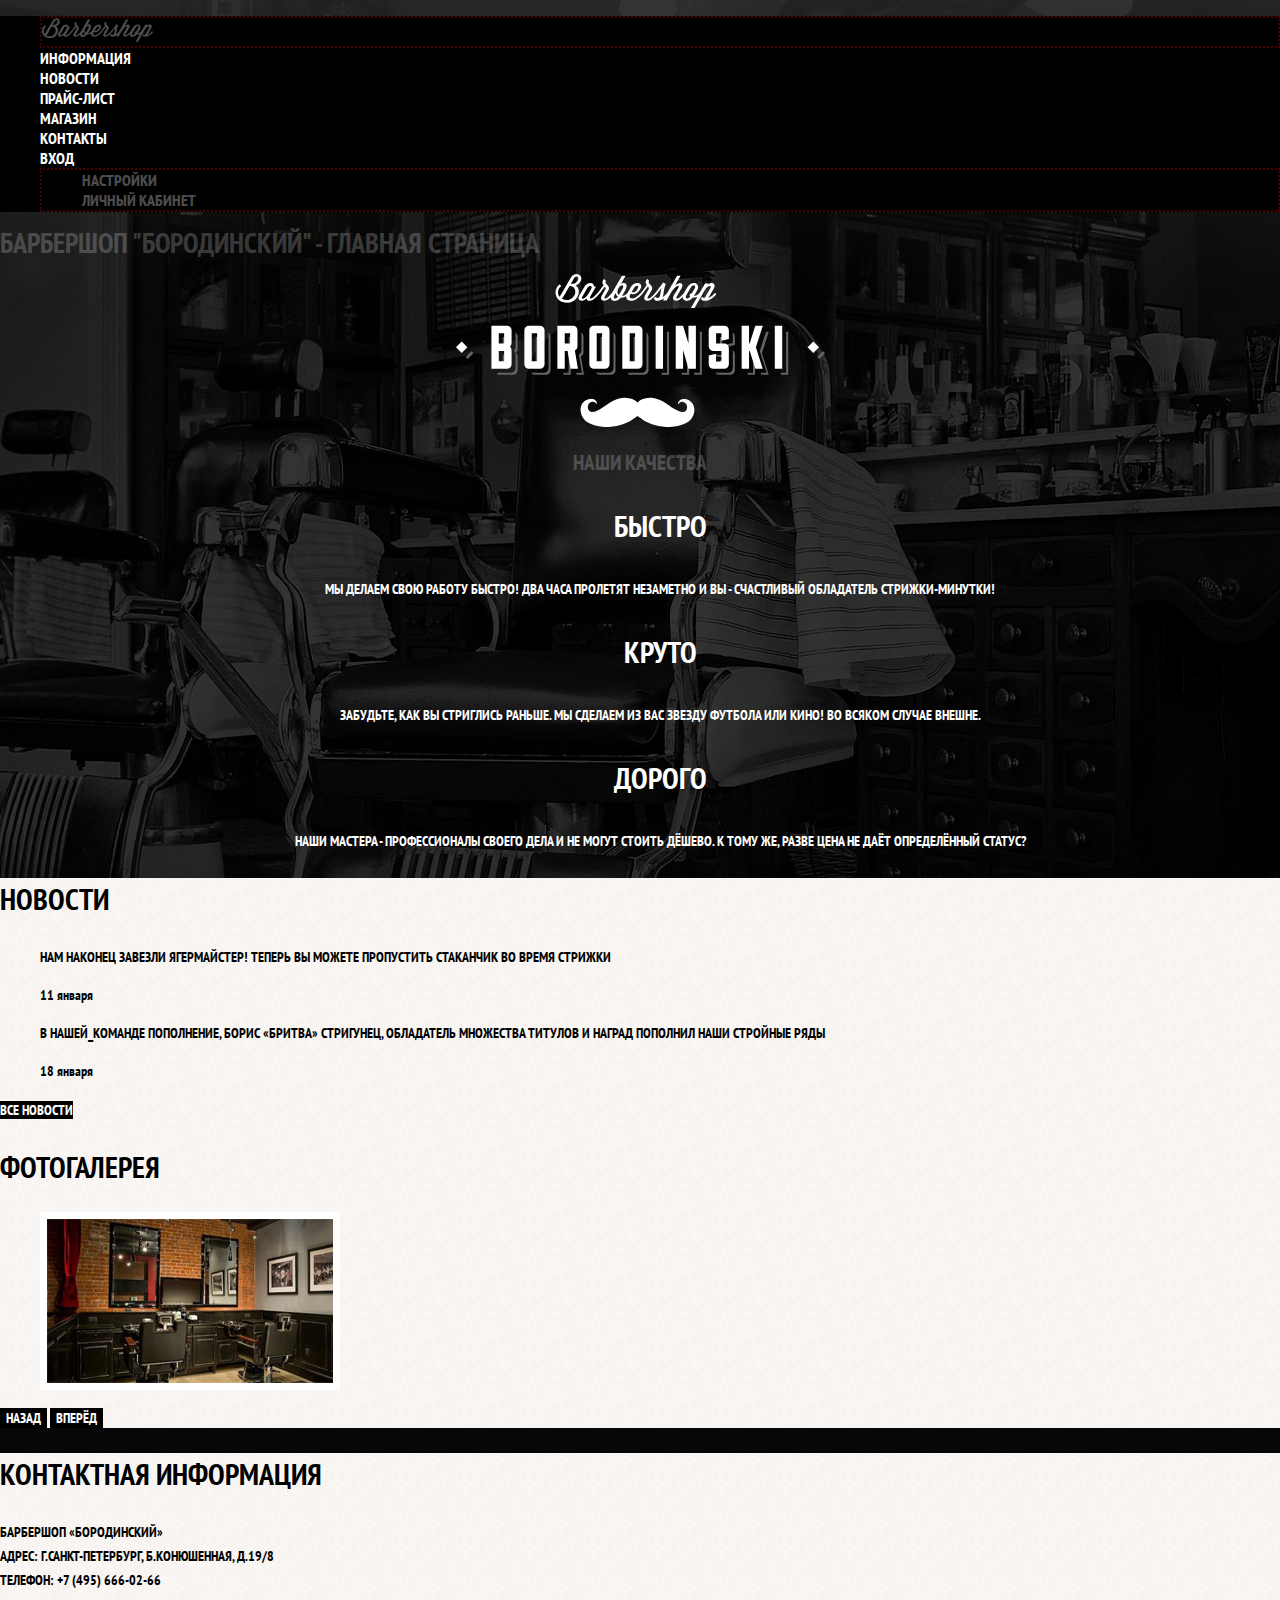
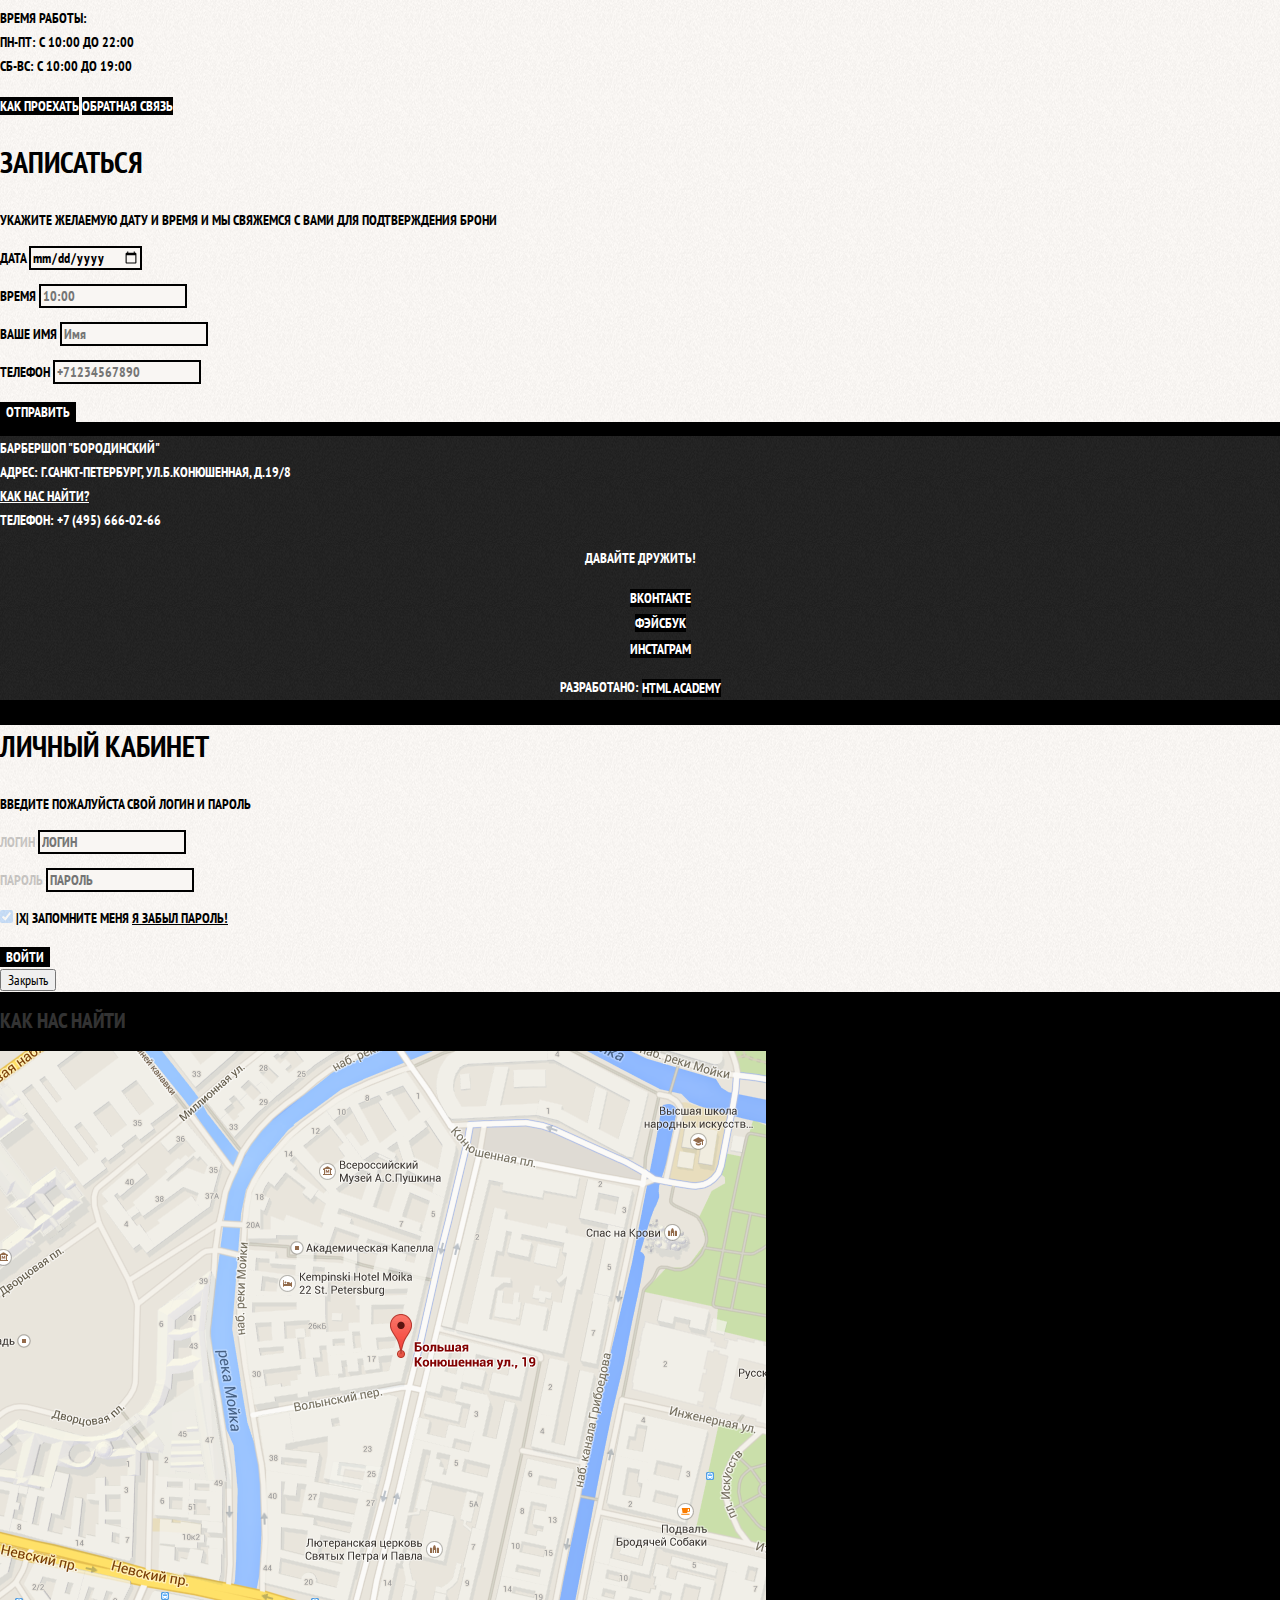
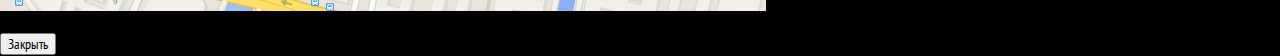
==== commit 5dcad3c6: "HA1-1-5_CSSIntro" ====
--- a/index.html
+++ b/index.html
@@ -1,20 +1,25 @@
 <!DOCTYPE html>
 
-<html lang="ru-ru">
+<html lang="ru">
 
 <head>
   <meta charset="utf-8">
   <meta name="viewport" content="width=device-width, initial-scale=1.0">
+
+  <!-- <link rel="preconnect" href="https://fonts.googleapis.com">
+  <link rel="preconnect" href="https://fonts.gstatic.com" crossorigin> -->
+  <link href="https://fonts.googleapis.com/css2?family=PT+Sans+Narrow:wght@400;700&display=swap" rel="stylesheet">
+  <link rel="stylesheet" href="Css/normalize.css">
   <link rel="stylesheet" href="Css/style.css">
 
   <title>Барбершоп «Бородинский» - главная страница</title>
 </head>
 
 <body>
-  <header class="body-header">
-    <nav class="body-header__nav">
+  <header class="site-header">
+    <nav class="site-nav">
       <ul class="site-menu">
-        <li class="site-menu__logo site-menu__current" hidden>
+        <li class="site-menu-logo site-menu-cur" hidden>
           <a>
             <img src="Img/logo.svg" alt="Малый логотип Бородинского" width="111" height="24">
           </a>
@@ -24,7 +29,7 @@
         <li><a href="price.html">Прайс-лист</a></li>
         <li><a href="shop.html">Магазин</a></li>
         <li><a href="contacts.html">Контакты</a></li>
-        <li class="site-menu__login">
+        <li class="site-menu-login">
           <a class="login-link" href="#modal-login">Вход</a>
           <ul class="user-menu" hidden>
             <li>Настройки</li>
@@ -37,7 +42,7 @@
 
   <main>
     <h1 class="visually-hidden">Барбершоп "Бородинский" - главная страница</h1>
-    <div class="main-logo">
+    <div class="index-logo">
       <img src="Img/index-logo.svg" alt='Главный логотип барбершопа "Бородинский"' width="369" height="153">
     </div>
 
@@ -59,75 +64,79 @@
       </ul>
     </section>
 
-    <section class="news">
-      <h2>Новости</h2>
-      <ul class="news-list">
-        <li class="news-item">
-          <p>Нам наконец завезли Ягермайстер! Теперь вы можете пропустить стаканчик во время стрижки</p>
-          <time datetime="01-11">11 Января</time>
-        </li>
-        <li class="news-item">
-          <p>В нашей_команде пополнение, Борис «Бритва» Стригунец, обладатель множества титулов и наград пополнил наши стройные ряды</p>
-          <time datetime="01-18">18 Января</time>
-        </li>
-      </ul>
-      <a href="news.html" class="button">Все новости</a>
-    </section>
-
-    <section class="gallary">
-      <h2>Фотогалерея</h2>
-      <figure>
-        <figcaption class="visually-hidden">Миниатюра в галерее</figcaption>
-        <a href="#modal-gallary-fig">
-          <img src="Pic/fig-small.jpg" alt="Интерьер - миниатюра" width="328" height="164"></a>
-      </figure>
-      <button class="button" type="button">Назад</button>
-      <button class="button" type="button">Вперёд</button>
-    </section>
-
-    <section class="contacts">
-      <h2>Контактная информация</h2>
-      <p>
-        Барбершоп «Бородинский»<br>
-        Адрес: г.Санкт-Петербург, Б.Конюшенная, Д.19/8<br>
-        Телефон: +7 (495) 666-02-66
-      </p>
-      <p>
-        Время работы: <br>
-        Пн-Пт: с 10:00 до 22:00 <br>
-        Сб-Вс: с 10:00 до 19:00
-      </p>
-      <a class="button" href="#modal-map">Как проехать</a>
-      <a class="button" href="feedback.html">Обратная связь</a>
-    </section>
-
-    <section class="appointment">
-      <h2>Записаться</h2>
-      <p>Укажите желаемую дату и время и мы свяжемся с вами для подтверждения брони</p>
-      <form method="post" action="http://echo.htmlacademy.ru">
+    <div class="index-group">
+      <section class="news">
+        <h2>Новости</h2>
+        <ul class="news-list">
+          <li class="news-item">
+            <p>Нам наконец завезли Ягермайстер! Теперь вы можете пропустить стаканчик во время стрижки</p>
+            <time datetime="01-11">11 Января</time>
+          </li>
+          <li class="news-item">
+            <p>В нашей_команде пополнение, Борис «Бритва» Стригунец, обладатель множества титулов и наград пополнил наши стройные ряды</p>
+            <time datetime="01-18">18 Января</time>
+          </li>
+        </ul>
+        <a href="news.html" class="button">Все новости</a>
+      </section>
+
+      <section class="gallery">
+        <h2>Фотогалерея</h2>
+        <figure class="gallery-content">
+          <!-- <figcaption class="visually-hidden">Миниатюра в галерее</figcaption> -->
+          <a href="#">
+            <img src="Pic/fig-small.jpg" alt="Интерьер - миниатюра" width="328" height="164"></a>
+        </figure>
+        <button class="button" type="button">Назад</button>
+        <button class="button" type="button">Вперёд</button>
+      </section>
+    </div>
+
+    <div class="index-group">
+      <section class="contacts">
+        <h2>Контактная информация</h2>
         <p>
-          <label for="app-date">Дата</label>
-          <input id="app-date" type="date" name="app-date">
+          Барбершоп «Бородинский»<br>
+          Адрес: г.Санкт-Петербург, Б.Конюшенная, Д.19/8<br>
+          Телефон: +7 (495) 666-02-66
         </p>
         <p>
-          <label for="app-time">Время</label>
-          <input id="app-time" type="text" name="app-time" placeholder="10:00" pattern="[0-2][0-9]:[0-5][0-9] *">
+          Время работы: <br>
+          Пн-Пт: с 10:00 до 22:00 <br>
+          Сб-Вс: с 10:00 до 19:00
         </p>
-        <p>
-          <label for="app-name">Ваше имя</label>
-          <input id="app-name" type="text" name="app-name" placeholder="Имя">
-        </p>
-        <p>
-          <label for="app-tel">Телефон</label>
-          <input id="app-tel" type="tel" name="app-tel" placeholder="+71234567890">
-        </p>
-        <!-- <button type="submit">Отправить</button> -->
-        <button class="button" type="submit">Отправить</button>
-      </form>
-    </section>
+        <a class="button" href="#modal-map">Как проехать</a>
+        <a class="button" href="feedback.html">Обратная связь</a>
+      </section>
+
+      <section class="appointment">
+        <h2>Записаться</h2>
+        <p>Укажите желаемую дату и время и мы свяжемся с вами для подтверждения брони</p>
+        <form method="post" action="http://echo.htmlacademy.ru">
+          <p>
+            <label for="app-date">Дата</label>
+            <input id="app-date" type="date" name="app-date">
+          </p>
+          <p>
+            <label for="app-time">Время</label>
+            <input id="app-time" type="text" name="app-time" placeholder="10:00" pattern="[0-2][0-9]:[0-5][0-9] *">
+          </p>
+          <p>
+            <label for="app-name">Ваше имя</label>
+            <input id="app-name" type="text" name="app-name" placeholder="Имя">
+          </p>
+          <p>
+            <label for="app-tel">Телефон</label>
+            <input id="app-tel" type="tel" name="app-tel" placeholder="+71234567890">
+          </p>
+          <!-- <button type="submit">Отправить</button> -->
+          <button class="button" type="submit">Отправить</button>
+        </form>
+      </section>
+    </div>
   </main>
 
-  <footer>
+  <footer class="site-footer">
     <div class="footer-contacts">
       <p>
         Барбершоп "Бородинский"<br>
@@ -136,6 +145,7 @@
         Телефон: +7 (495) 666-02-66
       </p>
     </div>
+
     <div class="footer-socials">
       <p>Давайте дружить!</p>
       <ul>
@@ -150,16 +160,17 @@
         </li>
       </ul>
     </div>
-    <div class="developer">
-      <p>Разработано:</p>
+
+    <div class="footer-developer">
+      <b>Разработано:</b>
       <a class="button" href="http://htmlacademy.ru" target="_blank">HTML Academy</a>
     </div>
   </footer>
 
-  <section id="modal-login">
-    <h2>Личный кабинет</h2>
+  <section class="modal-login" id="modal-login">
+    <h2 class="modal-title">Личный кабинет</h2>
     <p>Введите пожалуйста свой логин и пароль</p>
-    <form action="https://echo.htmlacademy.ru" method="get">
+    <form action="https://echo.htmlacademy.ru" method="post">
       <p>
         <label class="visually-hidden" for="login">Логин</label>
         <input class="login-icon" id="login" type="text" name="login" placeholder="Логин">
@@ -168,13 +179,13 @@
         <label class="visually-hidden" for="password">Пароль</label>
         <input class="password-icon" id="password" type="password" name="password" placeholder="Пароль">
       </p>
-      <p>
-        <label>
+      <p class="login-password-options">
+        <label class="password-remember">
           <input class="visually-hidden" type="checkbox" name="remember" checked>
-          <span class="checkbox-styled"></span>
-          Запомните меня
+          <span class="checkbox-styled">|X|</span>
+          <span>Запомните меня</span>
         </label>
-        <a class="password-recovery" href="recovery.html">Я забыл пароль!</a>
+        <a class="password-recovery" href="#">Я забыл пароль!</a>
       </p>
       <button class="button" type="submit">Войти</button>
     </form>
@@ -183,7 +194,7 @@
     <button class="modal-close" type="button">Закрыть</button>
   </section>
 
-  <section id="modal-map">
+  <section class="modal-map" id="modal-map">
     <h2 class="visually-hidden">Как нас найти</h2>
     <p>
       <img src="Pic/map.png" alt="Офис компании по адресу ул. Большая Конюшенная 19/8, Санкт-Петербург" width="766" height="560">
@@ -192,16 +203,15 @@
     <!-- <span class="modal-close">[x]</span> -->
   </section>
 
-  <section id="modal-gallary-fig">
+  <!-- <section id="modal-gallary-fig">
     <h2 class="visually-hidden">Галерея - модальное окно</h2>
     <figure>
       <figcaption>Полная картинка галереи</figcaption>
       <img src="Pic/fig.jpg" alt="Интерьер - полная картинка">
     </figure>
     <button class="modal-close" type="button">Закрыть</button>
-    <!-- <span class="close">[x]</span> -->
   </section>
-
+ -->
   <!-- <script src="script.js"></script> -->
 </body>
 
--- a/Css/style.css
+++ b/Css/style.css
@@ -1,11 +1,426 @@
-.site-menu__logo,
-.main-logo {
-  background-color: black;
-}
-
+body {
+  margin: 0;
+  padding: 0;
+
+  color: #ffffff;
+  font-size: 14px;
+  line-height: 24px;
+  font-family: "PT Sans Narrow", sans-serif;
+  font-weight: bold;
+  text-transform: uppercase;
+
+  background-color: #000000;
+  background-image: url("../Img/bg-index.jpg");
+  background-position: center top;
+  background-repeat: no-repeat;
+}
+
+.inner-page {
+  color: #000000;
+
+  background-color: #f9f6f3;
+  background-image: url("../Img/bg-pat-light.png");
+  background-repeat: repeat;
+}
+.shop-page {
+  line-height: 18px;
+}
+
+/* img {
+  max-width: 100vw;
+  height: auto;
+} */
+a {
+  color: inherit;
+
+  text-decoration: none;
+}
+p > a {
+  text-decoration: underline;
+}
+p > a:hover:focus,
+p > a:hover {
+  text-decoration: none;
+}
+/* html {
+  box-sizing: border-box;
+}
+*,
+*::before,
+*::after {
+  box-sizing: inherit;
+} */
+
+.site-nav {
+  font-size: 16px;
+  line-height: 20px;
+  color: #ffffff;
+
+  background-color: #000;
+}
+.site-nav ul {
+  list-style: none;
+}
+/* .site-nav a:active, */
+.site-nav a:focus,
+.site-nav a:hover {
+  background-color: #242424;
+}
+.site-menu-cur {
+  border-bottom-style: solid;
+  border-bottom-width: 4px;
+  border-bottom-color: #fff;
+}
+
+.index-logo {
+  text-align: center;
+}
+
+.features {
+  text-align: center;
+}
+/* h1 on the layout-styleguide */
+.features-list h3,
+.index-group h2 {
+  font-size: 30px;
+  line-height: 42px;
+}
+.features ul {
+  list-style: none;
+}
+
+.index-group {
+  color: #000000;
+
+  background-color: #f9f6f3;
+  background-image: url("../Img/bg-pat-light.png");
+  background-repeat: repeat;
+}
+
+.news-list {
+  list-style: none;
+}
+.news-item time {
+  text-transform: lowercase;
+}
+
+.button {
+  font: inherit;
+  color: #fff;
+  /* font-size: 14px; */
+  line-height: 18px;
+  text-transform: uppercase;
+  /* text-align: center; */
+  vertical-align: middle;
+
+  background-color: #000;
+  border: none;
+}
+.button:hover,
+.button:focus,
+.button:active {
+  background-color: #663d15;
+}
+
+.gallery-content {
+  width: 286px;
+  height: 164px;
+  /* margin: 0; */
+  /* box-sizing: content-box; */
+  overflow: hidden;
+
+  background-color: #fff;
+  border: 7px solid #fff;
+}
+/* .gallery-content img {
+  width: 328px;
+  height: 164px;
+
+  border: 1px solid red;
+} */
+
+.appointment input {
+  color: inherit;
+  font: inherit;
+  line-height: 18px;
+
+  background-color: #f9f6f3;
+  border: 2px solid #000;
+}
+.appointment input:focus {
+  outline: none;
+  border-color: #663d15;
+}
+
+.site-footer {
+  color: #ffffff;
+  line-height: 24px;
+
+  background-color: #202020;
+  background-image: url("../Img/bg-footer-dark.png");
+  background-repeat: repeat;
+}
+.site-footer .button {
+  line-height: 24px;
+}
+
+.footer-contacts a {
+  /* color: #ffffff; */
+  text-decoration: underline;
+}
+.footer-contacts a:focus,
+.footer-contacts a:hover {
+  text-decoration: none;
+}
+
+.footer-socials {
+  text-align: center;
+}
+.footer-socials ul {
+  list-style: none;
+}
+
+.footer-developer {
+  text-align: center;
+}
+
+.footer-socials .button:focus,
+.footer-socials .button:hover,
+.footer-developer .button:focus,
+.footer-developer .button:hover {
+  color: #000000;
+
+  background-color: #ffffff;
+}
+
+/* the modals */
+
+.modal-login {
+  color: #000000;
+  /* line-height: 18px; */
+
+  background-color: #f9f6f3;
+  background-image: url("../Img/bg-pat-light.png");
+  background-repeat: repeat;
+}
+
+.modal-login .modal-title {
+  font-size: 30px;
+  line-height: 42px;
+}
+
+.modal-login input[type="text"],
+.modal-login input[type="password"] {
+  color: inherit;
+  font: inherit;
+  line-height: 18px;
+  text-transform: uppercase;
+
+  background-color: #f9f6f3;
+  border: 2px solid #000000;
+}
+.modal-login input:focus {
+  outline: none;
+  border-color: #663d15;
+}
+
+.password-remember input:focus ~ span,
+.password-remember:hover {
+  color: #663d15;
+}
+.password-remember input[disabled] ~ span {
+  /* opacity: 0.5; */
+  color: #aba9a7;
+}
+
+.password-recovery {
+  /* color: #000000; */
+  text-decoration: underline;
+}
+.password-recovery:focus,
+.password-recovery:hover {
+  text-decoration: none;
+}
+
+/* inner pages */
+/* the shop */
+
+.page-title {
+  font-size: 30px;
+  line-height: 42px;
+}
+
+.breadcrumbs {
+  font-size: 14px;
+  line-height: 24px;
+}
+
+.breadcrumbs ul {
+  list-style: none;
+}
+
+.breadcrumbs a:focus,
+.breadcrumbs a:hover {
+  text-decoration: underline;
+}
+
+.breadcrumbs-cur {
+  color: #aba9a7;
+}
+
+.filters fieldset {
+  border: none;
+}
+
+.filter-title {
+  font-size: 24px;
+  line-height: 30px;
+}
+
+.filters ul {
+  list-style: none;
+}
+
+.filters input:focus ~ span,
+.filters label:hover {
+  color: #663d15;
+}
+.filters input[disabled] ~ span {
+  color: #aba9a7;
+}
+
+.products-list {
+  list-style: none;
+}
+
+.product-images-full,
+.product-images li,
+.products-item {
+  background-color: #ffffff;
+  box-shadow: 0 0 15px rgba(0, 0, 0, 0.2);
+}
+.product-images-full:hover,
+.product-images li:hover,
+/* .products-item:focus, */
+.products-item:hover {
+  box-shadow: 0 0 25px rgba(0, 0, 0, 0.3);
+  /* border: 1px solid red; */
+  /* background-color: #f0c0c0; */
+}
+
+.product-title {
+  font: inherit;
+}
+.product-name {
+  text-transform: none;
+}
+
+.product-cost {
+  text-align: center;
+
+  background-color: #e5e5e5;
+}
+
+.pagination {
+  list-style: none;
+}
+.pagination-cur a,
+.pagination-cur a:hover,
+/* .pagination-cur a:active, */
+.pagination-cur a:focus {
+  color: #000;
+  background-color: #fff;
+}
+
+/* product.html */
+
+.product-images-thumbs {
+  list-style: none;
+}
+
+.product-code {
+  float: right;
+
+  color: #aeaeae;
+}
+.product-cost {
+  line-height: 18px;
+}
+
+.product-info h3 {
+  font-size: 24px;
+  line-height: 30px;
+}
+
+.product-info ul {
+  list-style: none;
+}
+
+/* price.html */
+
+.price-title {
+  font-size: 48px;
+  line-height: 48px;
+}
+
+.price-page h2 {
+  font-size: 24px;
+  line-height: 30px;
+}
+
+.price-table {
+  width: 100%;
+
+  border: 2px solid black;
+  border-collapse: collapse;
+}
+.price-table th,
+.price-table td {
+  border: 2px solid black;
+  text-align: center;
+}
+.price-table th {
+  text-align: left;
+}
+
+.price-row {
+  display: block;
+}
+.price-col {
+  display: inline-block;
+  width: 45%;
+}
+
+/* Service styles.
+  Disable these after debuging
+ */
 [hidden] {
   display: block;
   border: 2px dotted red;
+  opacity: 0.3;
+}
+X.visually-hidden {
+  position: absolute;
+
+  width: 1px;
+  height: 1px;
+  margin: -1px;
+  border: 0;
+  padding: 0;
+
+  clip: rect(0 0 0 0);
+  overflow: hidden;
+}
+.visually-hidden {
+  /* border: 2px dashed red; */
+  opacity: 0.2;
+}
+
+/* Tmp styles */
+/*
+.site-menu-logo,
+.index-logo {
+  background-color: black;
 }
 
 X.visually-hidden {
@@ -22,4 +437,5 @@
 }
 .visually-hidden {
   border: 2px dashed red;
-}+}
+*/
